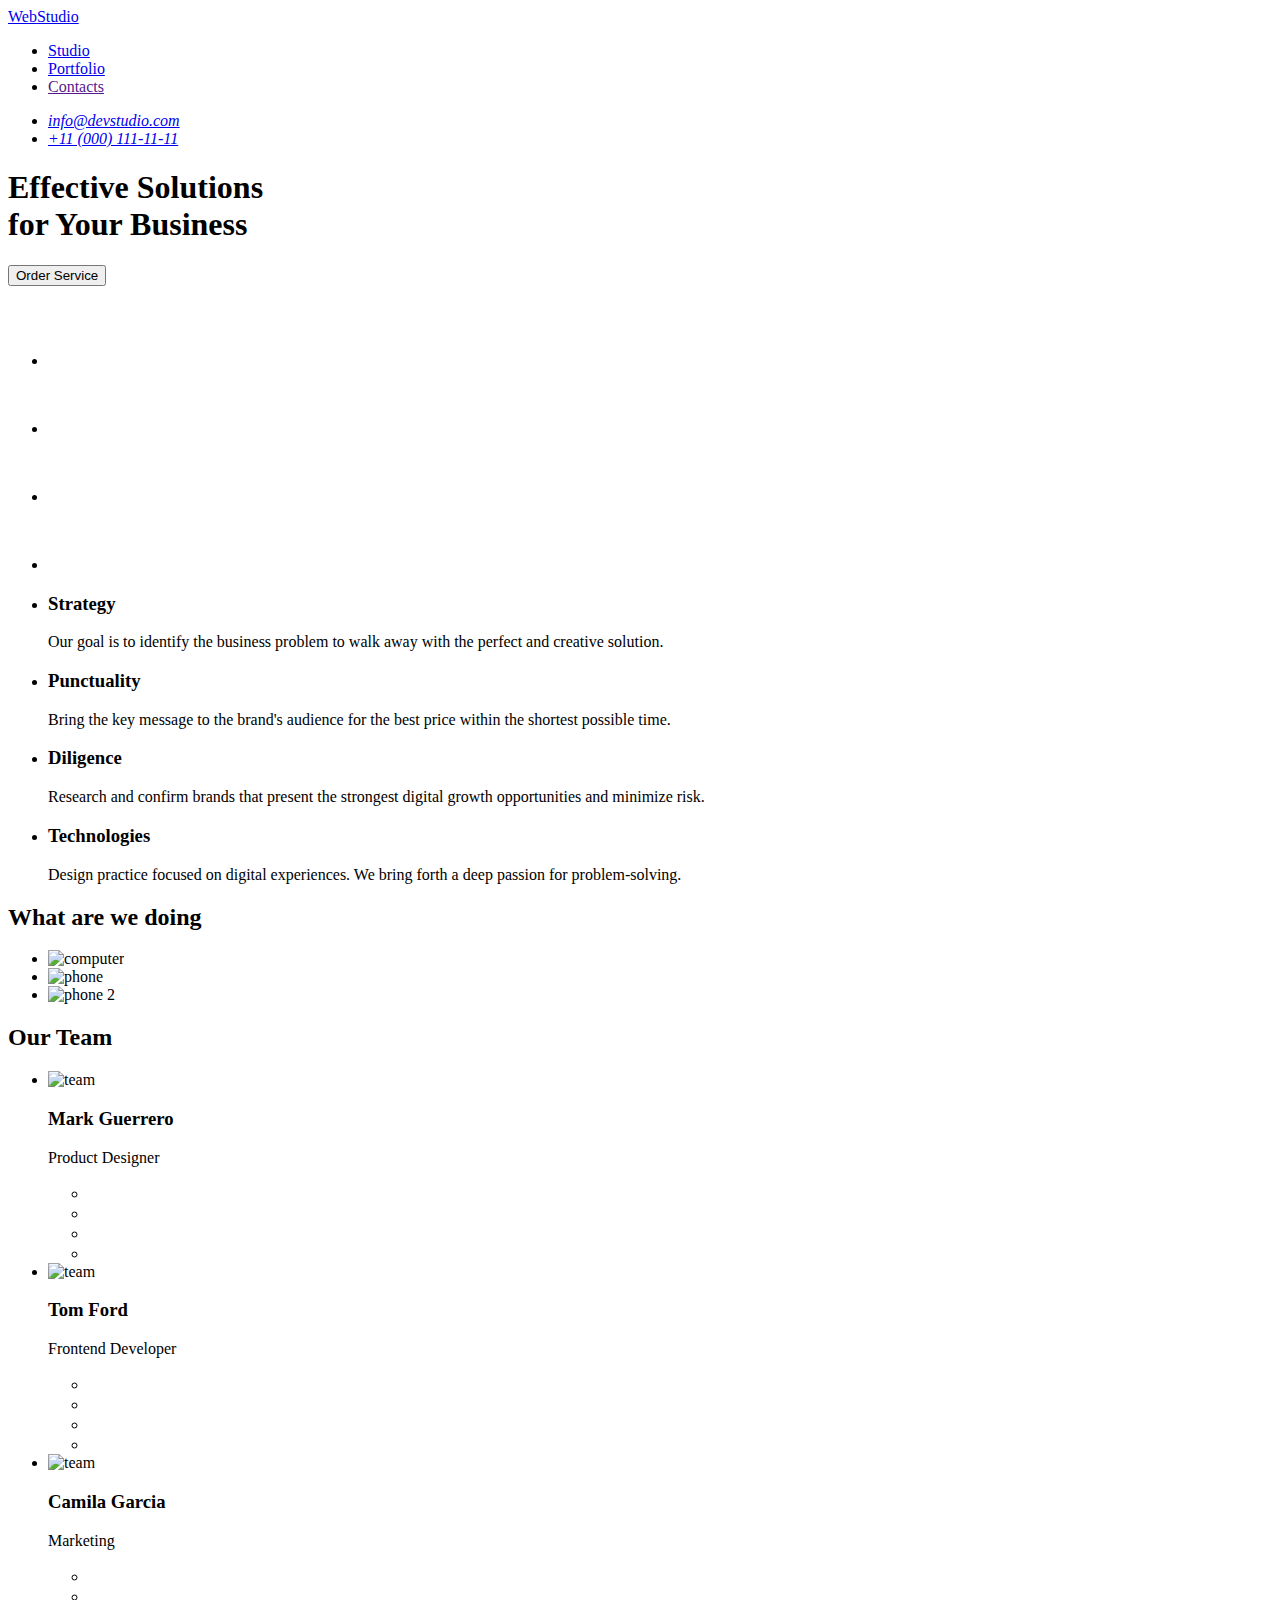
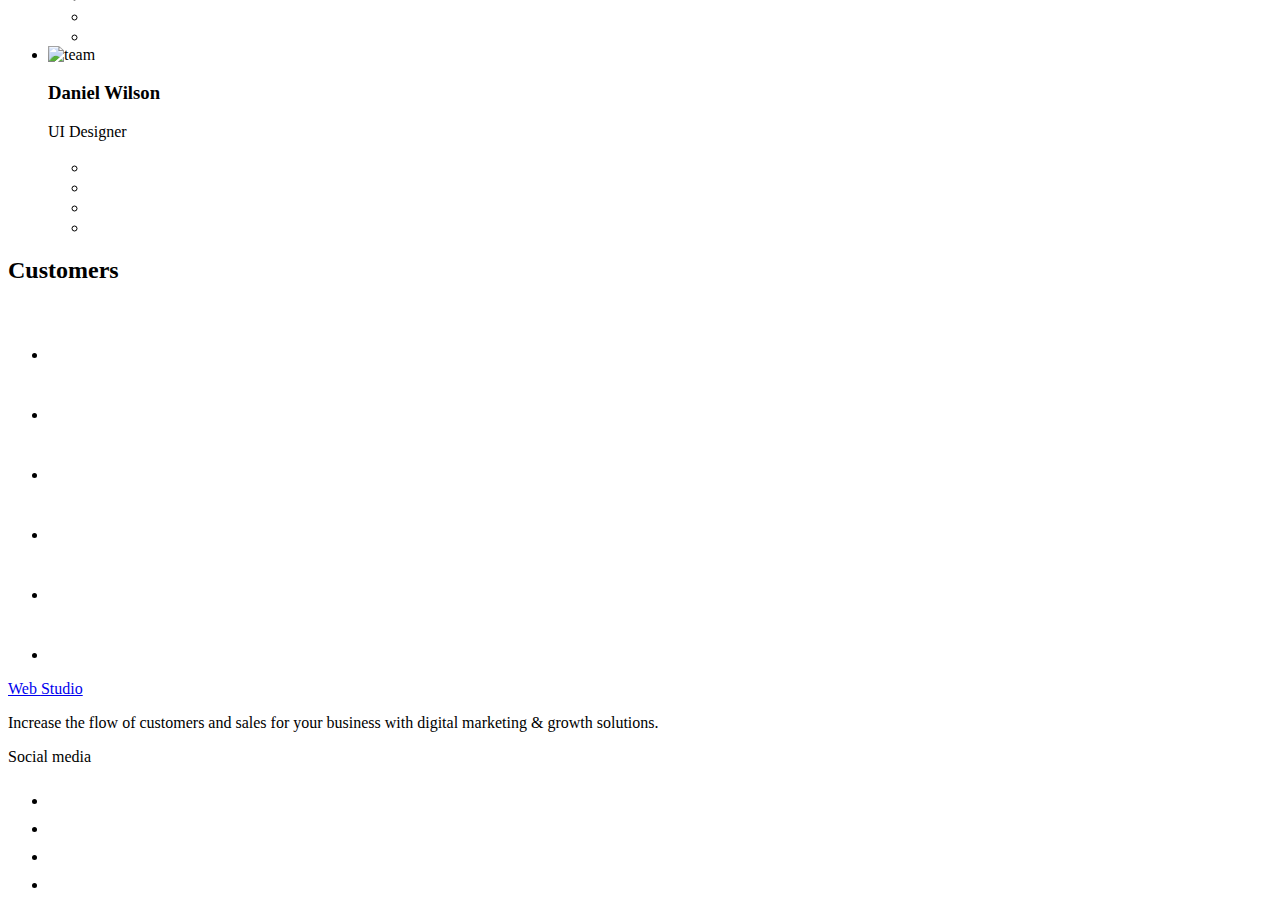
==== index.html @ 9abfb178 "z" ====
<!DOCTYPE html>
<html lang="en">
  <head>
    <meta charset="UTF-8" />
    <meta http-equiv="X-UA-Compatible" content="IE=edge" />
    <meta name="viewport" content="width=device-width, initial-scale=1.0" />
    <title>WebStudio</title>

   
    <link rel="preconnect" href="https://fonts.googleapis.com" />
    <link rel="preconnect" href="https://fonts.gstatic.com" crossorigin />
        <link rel="stylesheet" href="node_modules/modern-normalize/modern-normalize.css">
    <link
      href="https://fonts.googleapis.com/css2?family=Raleway:wght@800&family=Roboto:wght@400;500;700&display=swap"
      rel="stylesheet"
    />
    <link rel="stylesheet" href="https://cdnjs.cloudflare.com/ajax/libs/modern-normalize/1.1.0/modern-normalize.min.css" integrity="sha512-wpPYUAdjBVSE4KJnH1VR1HeZfpl1ub8YT/NKx4PuQ5NmX2tKuGu6U/JRp5y+Y8XG2tV+wKQpNHVUX03MfMFn9Q==" crossorigin="anonymous" referrerpolicy="no-referrer" />
     <link rel="stylesheet" href="./css/styles.css" />
     
  </head>

  <body>
    <header class="header-web">
      <div class="headerw-container">
        <nav class="headerw-nav">
          <a class="header-logo-webw link" href="portfolio.html"
            >Web<span class="headerw-logo">Studio</span></a
          >
          <ul class="headerw-list list">
            <li class="headerw-link link">
              <a href="./index.html" class="headerw-text link">Studio</a>
            </li>
            <li class="headerw-link link">
              <a href="./portfolio.html" class="headerw-text link">Portfolio</a>
            </li>
            <li class="headerw-link link">
              <a href="" class="headerw-text link">Contacts</a>
            </li>
          </ul>
        </nav>

        <address class="headerw-address-list list">
          <div class=" container contact-web">
            <ul class="visitw-list list">
              <li class="contactw-link link">
                <a href="mailto:info@devstudio.com" class="header-adress link"
                  >info@devstudio.com</a
                >
              </li>
              <li class="contactw-link link">
                <a href="tel:+110001111111" class="header-adress link">
                  +11 (000) 111-11-11</a
                >
              </li>
            </ul>
          </div>
        </address>
      </div>
    </header>

    <!-- info hero section  -->
    <main class="backcolor-index">
      <section class="hero-section-web">
        <div class="info-container-web">
          <h1 class="text-hero-web">
            Effective Solutions<br />for Your Business
          </h1>
          <button type="button" class="btn-hero-web">Order Service</button>
        </div>
      </section>

      <!-- section information -->
      <section class="features-web-section">

          <div class="text-web-container">

        <ul class="text-soc-list list">
          <li class="text-soc-item"><a href="" class="text-soc-link link">
            <svg height="64" width="60">
              <use href="./images/header.svg#icon-antenna-1">
                 </use>
            </svg>
          </a></li>
          <li class="text-soc-item"><a href="" class="text-soc-link link">
              <svg  height="64" width="60">
              <use href="./images/header.svg#icon-clock-1">
                 </use>
            </svg>
          </a></li>
          <li class="text-soc-item"><a href="" class="text-soc-link link">
              <svg  height="64" width="60">
              <use href="./images/header.svg#icon-diagram-1">
                 </use>
            </svg>
          </a></li>
          <li class="text-soc-item"><a href="" class="text-soc-link link">
              <svg  height="64" width="60">
              <use href="./images/header.svg#icon-astronaut-1">
                 </use>
            </svg>
          </a></li>
        </ul>
        </div>


        <div class="container">
          <h2 hidden class="text-web-features list">features</h2>
          
          <ul class="features-list-web list">
            <!-- 1 element-->
            <li class="link-info-web link">
              <h3 class="text-web-info">Strategy</h3>
              <p class="title-web-parag">
                Our goal is to identify the business problem to walk away with
                the perfect and creative solution.
              </p>
            </li>

            <!-- 2 element-->
            <li class="link-info-web link">
              <h3 class="text-web-info">Punctuality</h3>
              <p class="title-web-parag">
                Bring the key message to the brand's audience for the best price
                within the shortest possible time.
              </p>
            </li>

            <!-- 3 element-->
            <li class="link-info-web link">
              <h3 class="text-web-info">Diligence</h3>
              <p class="title-web-parag">
                Research and confirm brands that present the strongest digital
                growth opportunities and minimize risk.
              </p>
            </li>

            <!-- 4 element-->
            <li class="link-info-web link">
              <h3 class="text-web-info">Technologies</h3>
              <p class="title-web-parag">
                Design practice focused on digital experiences. We bring forth a
                deep passion for problem-solving.
              </p>
            </li>
          </ul>
         
        </div>
      </section>

      <!-- section  what are we doing-->
      <section class="web-what-doing ">
        <div class="container what-index">
          <h2 class="photo-doing-web">What are we doing</h2>
          <ul class="webs-photo-list list">
            <li class="webs-photo-link link">
              <img
                class="img-what-do"
                src="./images/pict0.jpg"
                alt="computer"
                width="360"
              />
            </li>

            <li class="webs-photo-link link">
              <img
                class="img-what-do"
                src="./images/pict1.jpg"
                alt="phone"
                width="360"
              />
            </li>

            <li class="webs-photo-link link">
              <img
                class="img-what-do"
                src="./images/pict2.jpg"
                alt="phone 2"
                width="360"
              />
            </li>
          </ul>
        </div>

      <!-- section our team -->
      <section class="about-webs-section ">
        <div class="container photo-team">
          <h2 class="webs-text-team">Our Team</h2>

          <ul class="webst-team-list list">
            <!--period 1-->
            <li class="webst-link-team link">
              <img
                class="img-web"
                src="./images/teampict1.jpg"
                alt="team"
                width="264"
              />
              <div class="container-people">
                <h3 class="people-web-team">Mark Guerrero</h3>
              <p class="title-webs-team">Product Designer</p>
              </div>

              <div class="soc-people-container">
                <ul class="our-list list">
                  <li class="our-soc-item " ><a class="our-soc-link link"  href="">
                    <svg width="16" height="16">
              <use href="./images/symbol-defs.svg#icon-instagram-2" ></use>
            </svg>
                  </a ></li>
                  <li class="our-soc-item" ><a class="our-soc-link link"  href="">
                     <svg width="16" height="16">
              <use href="./images/symbol-defs.svg#icon-twitter-1" ></use>
            </svg>
                  </a ></li>
                  <li class="our-soc-item" ><a class="our-soc-link link"  href="">
                      <svg width="16" height="16">
              <use href="./images/symbol-defs.svg#icon-facebook-1">

              </use>
          </svg>
                  </a ></li>
                  <li class="our-soc-item" ><a class="our-soc-link link"  href="">
                    <svg width="16" height="16">
              <use href="./images/symbol-defs.svg#icon-linkedin-1">

              </use>
          </svg>
                  </a ></li>
                </ul>
              </div>
            </li>

            <!--period 2-->
            <li class="webst-link-team link">
              <img
                class="img-web"
                src="./images/teampict2.jpg"
                alt="team"
                width="264"
              /> 
              <div class="container-people" >
                 <h3 class="people-web-team">Tom Ford</h3>
              <p class="title-webs-team">Frontend Developer</p>
              </div>
               <div class="soc-people-container">
                <ul class="our-list list">
                  <li class="our-soc-item " ><a class="our-soc-link link"  href="">
                    <svg width="16" height="16">
              <use href="./images/symbol-defs.svg#icon-instagram-2" ></use>
            </svg>
                  </a ></li>
                  <li class="our-soc-item" ><a class="our-soc-link link"  href="">
                     <svg width="16" height="16">
              <use href="./images/symbol-defs.svg#icon-twitter-1" ></use>
            </svg>
                  </a ></li>
                  <li class="our-soc-item" ><a class="our-soc-link link"  href="">
                      <svg width="16" height="16">
              <use href="./images/symbol-defs.svg#icon-facebook-1">

              </use>
          </svg>
                  </a ></li>
                  <li class="our-soc-item" ><a class="our-soc-link link"  href="">
                    <svg width="16" height="16">
              <use href="./images/symbol-defs.svg#icon-linkedin-1">

              </use>
          </svg>
                  </a ></li>
                </ul>
              </div>
             
            </li>

            <!--period 3-->
            <li class="webst-link-team link">
              <img
                class="img-web"
                src="./images/teampict3.jpg"
                alt="team"
                width="264"
              />
              <div  class="container-people" >
                <h3 class="people-web-team">Camila Garcia</h3>
              <p class="title-webs-team">Marketing</p>
              </div>
                <div class="soc-people-container">
                <ul class="our-list list">
                  <li class="our-soc-item " ><a class="our-soc-link link"  href="">
                    <svg width="16" height="16">
              <use href="./images/symbol-defs.svg#icon-instagram-2" ></use>
            </svg>
                  </a ></li>
                  <li class="our-soc-item" ><a class="our-soc-link link"  href="">
                     <svg width="16" height="16">
              <use href="./images/symbol-defs.svg#icon-twitter-1" ></use>
            </svg>
                  </a ></li>
                  <li class="our-soc-item" ><a class="our-soc-link link"  href="">
                      <svg width="16" height="16">
              <use href="./images/symbol-defs.svg#icon-facebook-1">

              </use>
          </svg>
                  </a ></li>
                  <li class="our-soc-item" ><a class="our-soc-link link"  href="">
                    <svg width="16" height="16">
              <use href="./images/symbol-defs.svg#icon-linkedin-1">

              </use>
          </svg>
                  </a ></li>
                </ul>
              </div>
            </li>

            <!--period 4-->
            <li class="webst-link-team link">
              <img
                class="img-web"
                src="./images/teampict4.jpg"
                alt="team"
                width="264"
              />
              <div class='container-people' >
                <h3 class="people-web-team">Daniel Wilson</h3>
              <p class="title-webs-team">UI Designer</p>
              </div>
                <div class="soc-people-container">
                <ul class="our-list list">
                  <li class="our-soc-item " ><a class="our-soc-link link"  href="">
                    <svg width="16" height="16">
              <use href="./images/symbol-defs.svg#icon-instagram-2" ></use>
            </svg>
                  </a ></li>
                  <li class="our-soc-item" ><a class="our-soc-link link"  href="">
                     <svg width="16" height="16">
              <use href="./images/symbol-defs.svg#icon-twitter-1" ></use>
            </svg>
                  </a ></li>
                  <li class="our-soc-item" ><a class="our-soc-link link"  href="">
                      <svg width="16" height="16">
              <use href="./images/symbol-defs.svg#icon-facebook-1">

              </use>
          </svg>
                  </a ></li>
                  <li class="our-soc-item" ><a class="our-soc-link link"  href="">
                    <svg width="16" height="16">
              <use href="./images/symbol-defs.svg#icon-linkedin-1">

              </use>
          </svg>
                  </a ></li>
                </ul>
              </div>
              
            </li>
          </ul>
        </div>
      </section>

      <section class="customer-section ">
        <h2 class="custor">Customers</h2>
        <div class="custo-container" >
          <ul class="custo-list list">
           <li class="cust-soc-item"><a href="" class="cust-soc-link link">
             <svg width="104" height="56" class="custo-icon">
              <use href="./images/customer.svg#icon-Logo-6" ></use>
            </svg>
           </a></li>
          <li class="cust-soc-item"><a href="" class="cust-soc-link link">
           <svg width="104" height="56" class="custo-icon">
              <use href="./images/customer.svg#icon-Logo-1" ></use>
            </svg></a></li>
          <li class="cust-soc-item"><a href="" class="cust-soc-link link">
           <svg width="104" height="56" class="custo-icon">
              <use href="./images/customer.svg#icon-Logo-2" ></use>
            </svg></a></li>
         <li class="cust-soc-item"><a href="" class="cust-soc-link link">
         <svg width="104" height="56" class="custo-icon">
              <use href="./images/customer.svg#icon-Logo-3" ></use>
            </svg></a></li>
          <li class="cust-soc-item"><a href="" class="cust-soc-link link">
           <svg width="104" height="56" class="custo-icon">
              <use href="./images/customer.svg#icon-Logo-4" ></use>
            </svg></a></li>
          <li class="cust-soc-item"><a href="" class="cust-soc-link link">
           <svg width="104" height="56" class="custo-icon">
              <use href="./images/customer.svg#icon-Logo-5" ></use>
            </svg></a></li>
          </ul>
        </div>
      </section>

    </main>
    <footer class="footer list">
      <div class="  container-fotter">
        <div class="logo-parag">
           <a class="footer-logo-web link" href="portfolio.html"
          >Web <span class="footer-logo link">Studio</span></a
        >
        <p class="footer-title link">
          Increase the flow of customers and sales for your business with
          digital marketing & growth solutions.
        </p>
        </div>
          <div class="cosial-container">
          <p class="soc-med-parag">Social media</p>
        <ul class="web-soc-list list">
          <li class="web-soc-item"><a href="" class="web-soc-link link">
            <svg width="24" height="24">
              <use href="./images/symbol-defs.svg#icon-instagram-2" class="wed-sosial-icon"></use>
            </svg>
          </a></li>
          <li class="web-soc-item"><a href="" class="web-soc-link link">
            <svg width="24" height="24">
              <use href="./images/symbol-defs.svg#icon-twitter-1">

              </use>
          </svg>
          </a></li>
          <li class="web-soc-item"><a href="" class="web-soc-link link">
             <svg width="24" height="24">
              <use href="./images/symbol-defs.svg#icon-facebook-1">

              </use>
          </svg>
          </a></li>
          <li class="web-soc-item"><a href="" class="web-soc-link link">
             <svg width="24" height="24">
              <use href="./images/symbol-defs.svg#icon-linkedin-1">

              </use>
          </svg>
          </a></li>
        </ul>
        </div>
      </div>
 
    </footer>
  </body>
</html>
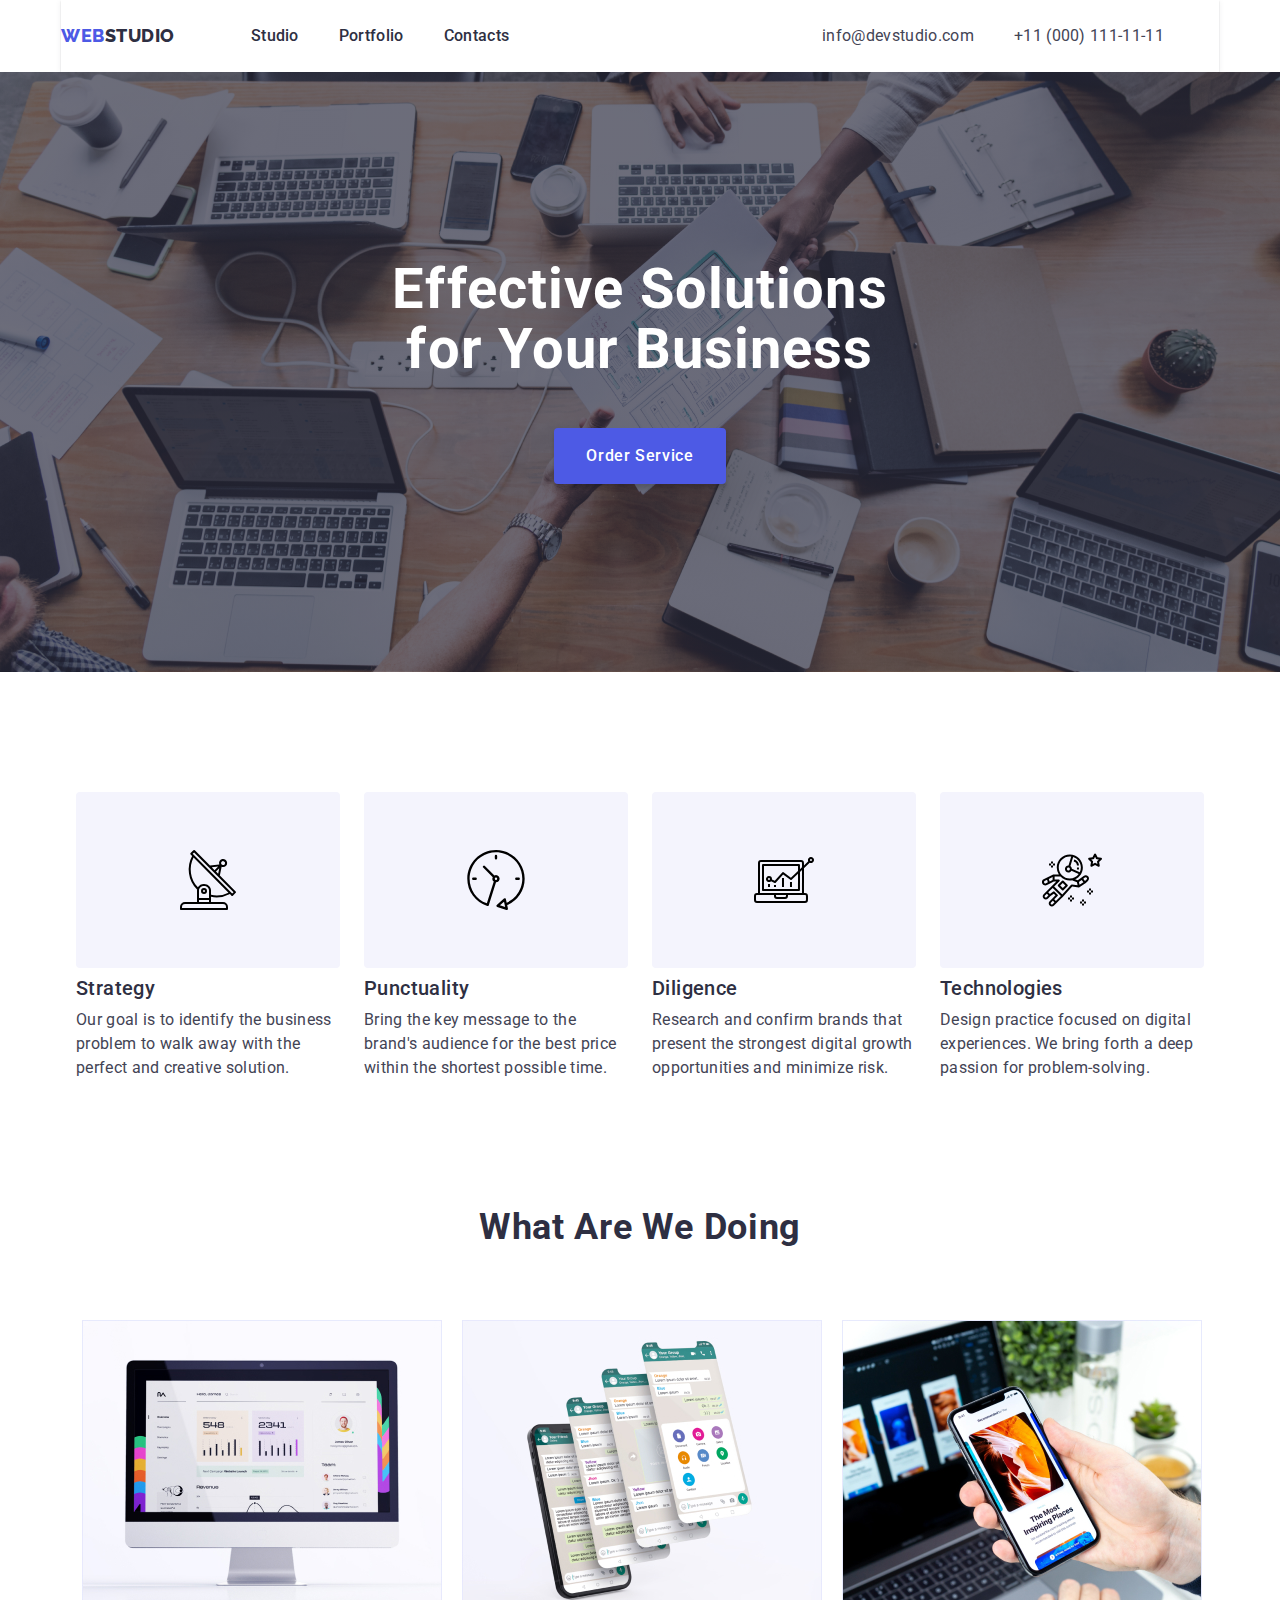
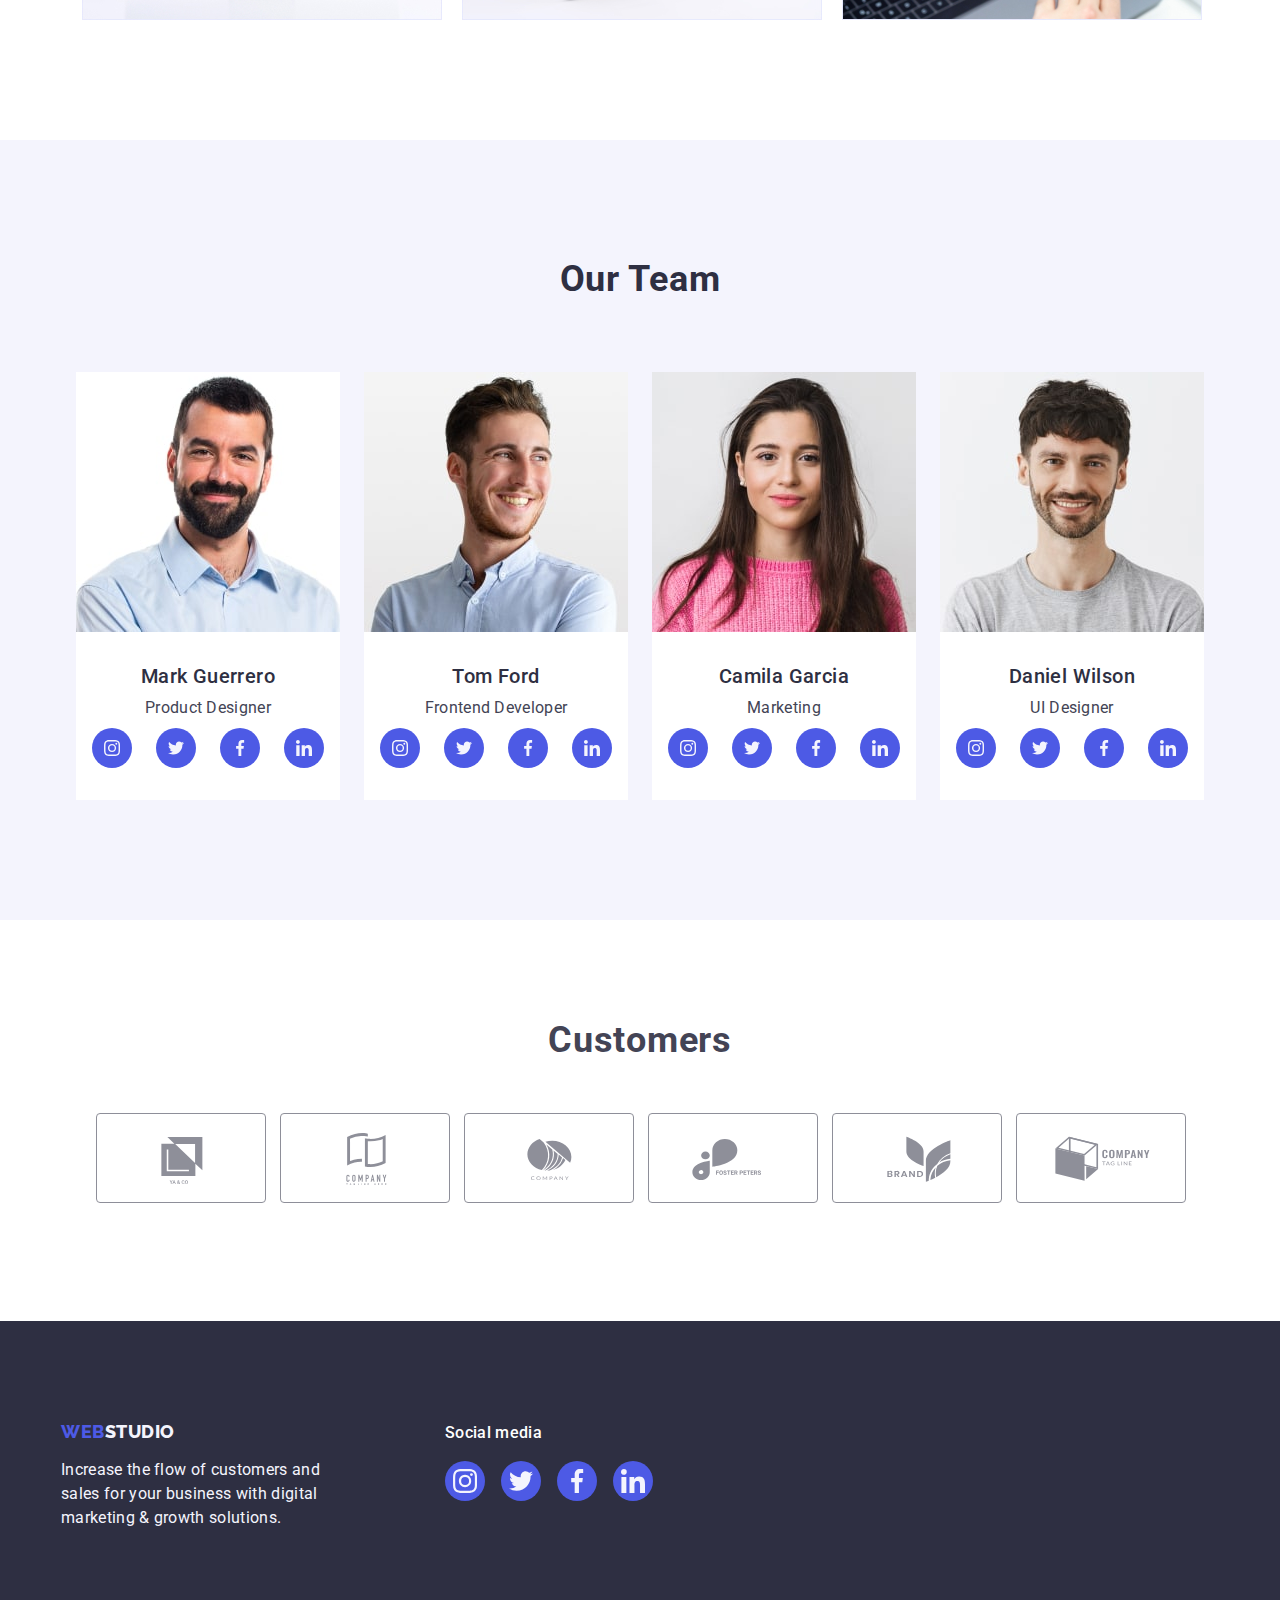
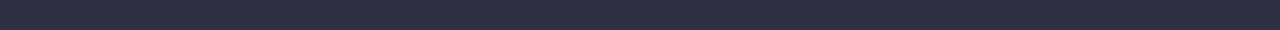
==== commit dae1b63c: "changrs" ====
--- a/index.html
+++ b/index.html
@@ -71,44 +71,18 @@
 
       <!-- section information -->
       <section class="features-web-section">
-
-          <div class="text-web-container">
-
-        <ul class="text-soc-list list">
-          <li class="text-soc-item"><a href="" class="text-soc-link link">
-            <svg height="64" width="60">
-              <use href="./images/header.svg#icon-antenna-1">
-                 </use>
-            </svg>
-          </a></li>
-          <li class="text-soc-item"><a href="" class="text-soc-link link">
-              <svg  height="64" width="60">
-              <use href="./images/header.svg#icon-clock-1">
-                 </use>
-            </svg>
-          </a></li>
-          <li class="text-soc-item"><a href="" class="text-soc-link link">
-              <svg  height="64" width="60">
-              <use href="./images/header.svg#icon-diagram-1">
-                 </use>
-            </svg>
-          </a></li>
-          <li class="text-soc-item"><a href="" class="text-soc-link link">
-              <svg  height="64" width="60">
-              <use href="./images/header.svg#icon-astronaut-1">
-                 </use>
-            </svg>
-          </a></li>
-        </ul>
-        </div>
-
-
-        <div class="container">
+        <div class="container features">
           <h2 hidden class="text-web-features list">features</h2>
           
           <ul class="features-list-web list">
             <!-- 1 element-->
             <li class="link-info-web link">
+              <a href="" class="text-soc-link link">
+            <svg height="64" width="60">
+              <use href="./images/header.svg#icon-antenna-1">
+                 </use>
+            </svg>
+          </a>
               <h3 class="text-web-info">Strategy</h3>
               <p class="title-web-parag">
                 Our goal is to identify the business problem to walk away with
@@ -118,6 +92,12 @@
 
             <!-- 2 element-->
             <li class="link-info-web link">
+              <a href="" class="text-soc-link link">
+              <svg  height="64" width="60">
+              <use href="./images/header.svg#icon-clock-1">
+                 </use>
+            </svg>
+          </a>
               <h3 class="text-web-info">Punctuality</h3>
               <p class="title-web-parag">
                 Bring the key message to the brand's audience for the best price
@@ -127,6 +107,12 @@
 
             <!-- 3 element-->
             <li class="link-info-web link">
+              <a href="" class="text-soc-link link">
+              <svg  height="64" width="60">
+              <use href="./images/header.svg#icon-diagram-1">
+                 </use>
+            </svg>
+          </a>
               <h3 class="text-web-info">Diligence</h3>
               <p class="title-web-parag">
                 Research and confirm brands that present the strongest digital
@@ -136,6 +122,12 @@
 
             <!-- 4 element-->
             <li class="link-info-web link">
+              <a href="" class="text-soc-link link">
+              <svg  height="64" width="60">
+              <use href="./images/header.svg#icon-astronaut-1">
+                 </use>
+            </svg>
+          </a>
               <h3 class="text-web-info">Technologies</h3>
               <p class="title-web-parag">
                 Design practice focused on digital experiences. We bring forth a
@@ -143,7 +135,6 @@
               </p>
             </li>
           </ul>
-         
         </div>
       </section>
 
--- a/css/styles.css
+++ b/css/styles.css
@@ -0,0 +1,819 @@
+:root {
+  --title-main-color: #2e2f42;
+  --title-btn-color: #4d5ae5;
+  --second-btn-color: #404bbf;
+  --gap: 24px;
+  --transition-duration: 250ms linear;
+  --tra: 250ms cubic-bezier(0.4, 0, 0.2, 1);
+}
+
+p,
+h1,
+h2,
+h3 {
+  margin: 0;
+}
+ul {
+  padding-left: 0%;
+  margin: 0;
+}
+
+button {
+  cursor: pointer;
+}
+
+address {
+  font-style: normal;
+}
+
+body {
+  font-family: "Roboto", sans-serif;
+  color: #434455;
+  background-color: #ffffff;
+}
+
+img {
+  display: block;
+}
+
+.link {
+  text-decoration: none;
+}
+.list {
+  list-style: none;
+}
+
+.container {
+  max-width: 1158px;
+  padding-left: 15px;
+  padding-right: 15px;
+  margin: 0 auto;
+  /* outline: 4px solid red; */
+}
+.section {
+  padding-top: 120px;
+  padding-bottom: 120px;
+}
+
+/**-------------------------HEADER Potfolio --------------------------*/
+.header {
+}
+.header-logo {
+  font-family: "Raleway", sans-serif;
+  font-weight: 800;
+  font-size: 18px;
+  line-height: 1.17;
+  letter-spacing: 0.03em;
+  text-transform: uppercase;
+  color: var(--title-main-color);
+}
+.header-logo-web {
+  font-family: "Raleway", sans-serif;
+  font-weight: 800;
+  font-size: 18px;
+  line-height: 1.17;
+  letter-spacing: 0.03em;
+  text-transform: uppercase;
+  color: #4d5ae5;
+
+  /* padding-left: 156px; */
+}
+.contact-web {
+  /* padding-right: 156px; */
+}
+.header-logo {
+  margin-right: 76px;
+  margin-top: 25.5px;
+  margin-bottom: 25.5px;
+}
+.header-list {
+  display: flex;
+  gap: 40px;
+}
+
+.header-adress-list {
+}
+
+address {
+  font-style: normal;
+}
+
+.header-nav {
+  display: flex;
+  align-items: center;
+  margin-right: auto;
+}
+
+.header-port {
+  display: flex;
+  align-items: center;
+  padding-top: var(--gap);
+  padding-bottom: var(--gap);
+  margin-left: auto;
+  margin-right: auto;
+  width: 1158px;
+  box-shadow: 0px 2px 1px rgba(46, 47, 66, 0.08),
+    0px 1px 1px rgba(46, 47, 66, 0.16), 0px 1px 6px rgba(46, 47, 66, 0.08);
+}
+.visit-list {
+  display: flex;
+}
+
+.header-text {
+  font-weight: 500;
+  font-size: 16px;
+  line-height: 1.5;
+  letter-spacing: 0.02em;
+  color: var(--title-main-color);
+  font-style: normal;
+  transition: transform var(--tra), border-radius var(--tra);
+}
+.header-text:is(:hover, :focus) {
+  color: #404bbf;
+}
+.header-link {
+  transition: transform var(--tra), border-radius var(--tra);
+}
+
+.header-link:is(:hover, :focus) {
+  color: #404bbf;
+}
+
+.address-header-port {
+  margin-right: 40px;
+}
+
+.contactw-link {
+}
+.address-list {
+  font-style: normal;
+}
+.visit-list {
+  display: flex;
+}
+.contact-link {
+}
+
+.header-adress {
+  font-size: 16px;
+  font-style: normal;
+  line-height: 1.5;
+  letter-spacing: 0.02em;
+  color: #434455;
+  transition: transform var(--tra), border-radius var(--tra);
+}
+.header-adress:is(:hover, :focus) {
+  color: #404bbf;
+}
+
+/**-------------------------BTN portfolio--------------------------*/
+
+.main-port {
+}
+.btn-info-portfolio {
+  padding-top: 96px;
+  padding-bottom: 120px;
+}
+.buton-portfolio {
+  align-items: center;
+}
+
+.btn-info-portfolio {
+}
+
+.photos-text-portfolio {
+}
+.text-btn-info {
+}
+.btn-list {
+}
+
+.portfolio-btn-list {
+  display: flex;
+  justify-content: center;
+  gap: var(--gap);
+}
+
+.btn-portfol-link {
+  font-family: "Roboto", sans-serif;
+  font-style: normal;
+  font-weight: 500;
+  font-size: 16px;
+  line-height: 1.5;
+  align-items: center;
+  text-align: center;
+  letter-spacing: 0.04em;
+  color: #4d5ae5;
+  cursor: pointer;
+  background: #f4f4fd;
+  display: flex;
+  flex-direction: row;
+  align-items: flex-start;
+  padding: 12px 24px;
+  flex: none;
+  order: 0;
+  flex-grow: 0;
+  border: 1px solid #e7e9fc;
+  border-radius: 4px;
+  transition: transform var(--tra), border-radius var(--tra);
+}
+.button {
+}
+.btn-portfol-link:is(:hover, :focus) {
+  color: #ffffff;
+  background: #404bbf;
+}
+/**-----------------------PHOTO WITH TEXT Portfolio--------------------------*/
+
+.card-content {
+  border-left: 1px solid #e7e9fc;
+  border-right: 1px solid #e7e9fc;
+  border-bottom: 1px solid #e7e9fc;
+  padding-bottom: 32px;
+  padding-top: 32px;
+  padding-left: 16px;
+}
+.photo-port {
+  display: flex;
+  width: 1128px;
+}
+.text-photo-list {
+  display: flex;
+  flex-wrap: wrap;
+  column-gap: var(--gap);
+  row-gap: calc(var(--gap) * 2);
+  margin-top: 72px;
+  justify-content: center;
+}
+
+.img-portfol-link {
+  background: #ffffff;
+}
+
+.img-portfol-link:is(:hover, :focus) {
+  box-shadow: 0px 1px 6px rgba(46, 47, 66, 0.08),
+    0px 1px 1px rgba(46, 47, 66, 0.16), 0px 2px 1px rgba(46, 47, 66, 0.08);
+  width: 360;
+}
+.img-portfol-link:hover .card-text {
+  transform: translateY(0);
+}
+.card-content-soc {
+  position: relative;
+  overflow: hidden;
+}
+.card-text {
+  position: absolute;
+  top: 0;
+  font-size: 16px;
+  padding: 40px;
+  line-height: 24px;
+  letter-spacing: 0.02em;
+  font-weight: 400;
+  color: #f4f4fd;
+  background: #4d5ae5;
+  height: 100%;
+  transform: translateY(100%);
+  transition: transform 300ms linear;
+}
+
+.portfolio-card {
+  color: #4d5ae5;
+  background-color: #f4f4fd;
+}
+
+.img-portfol {
+  background: url(6418424.jpg);
+}
+
+.portfol-text-item {
+  font-family: "Roboto";
+  font-style: normal;
+  font-weight: 500;
+  font-size: 20px;
+  line-height: 1.2;
+  letter-spacing: 0.02em;
+  color: var(--title-main-color);
+  margin-bottom: 8px;
+}
+.title-portfol-parag {
+  font-size: 16px;
+  line-height: 1.5;
+  letter-spacing: 0.02em;
+  color: #434455;
+}
+
+/**------------Header Web-site--------------------*/
+.header-web {
+}
+body {
+  margin: 0%;
+}
+
+.headerw-logo {
+  font-family: "Raleway", sans-serif;
+  font-weight: 800;
+  font-size: 18px;
+  line-height: 1.17;
+  letter-spacing: 0.03em;
+  text-transform: uppercase;
+  color: var(--title-main-color);
+}
+.header-logo-webw {
+  font-family: "Raleway", sans-serif;
+  font-weight: 800;
+  font-size: 18px;
+  line-height: 1.17;
+  letter-spacing: 0.03em;
+  text-transform: uppercase;
+  color: #4d5ae5;
+  /* padding-left: 156px; */
+}
+.headerw-logo {
+  margin-right: 76px;
+  margin-top: 25.5px;
+  margin-bottom: 25.5px;
+}
+.header-logo-webw {
+}
+.headerw-list {
+  display: flex;
+  gap: 40px;
+}
+.headerw-adress-list {
+  font-style: normal;
+}
+.headerw-adress-list {
+}
+.headerw-nav {
+  display: flex;
+  align-items: center;
+  margin-right: auto;
+}
+.headerw-container {
+  display: flex;
+  align-items: center;
+  padding-top: 24px;
+  padding-bottom: 24px;
+  margin-left: auto;
+  margin-right: auto;
+  width: 1158px;
+  box-shadow: 0px 2px 1px rgba(46, 47, 66, 0.08),
+    0px 1px 1px rgba(46, 47, 66, 0.16), 0px 1px 6px rgba(46, 47, 66, 0.08);
+}
+.visitw-list {
+  display: flex;
+}
+.headerw-address-list {
+}
+
+.headerw-adress-list {
+  font-style: normal;
+}
+
+.headerw-text {
+  font-weight: 500;
+  font-size: 16px;
+  line-height: 1.5;
+  letter-spacing: 0.02em;
+  color: var(--title-main-color);
+  transition: transform var(--tra), border-radius var(--tra);
+}
+.headerw-text:is(:hover, :focus) {
+  color: #404bbf;
+}
+.headerw-link {
+}
+
+.headerw-link {
+}
+
+.headerw-address-list {
+}
+.visitw-list {
+}
+.contactw-link {
+}
+
+.contact-cont {
+}
+
+.headerw-adress {
+  font-size: 16px;
+  font-style: normal;
+  line-height: 1.5;
+  letter-spacing: 0.02em;
+  color: #434455;
+  transition: transform var(--tra), border-radius var(--tra);
+}
+
+.header-adress {
+  margin-right: 40px;
+}
+
+.headerw-adress:is(:hover, :focus) {
+  color: #404bbf;
+}
+/**------------------------Efective --------------------------*/
+
+.hero-section-web {
+  background: var(--title-main-color);
+  background-image: linear-gradient(
+      rgba(46, 47, 66, 0.7),
+      rgba(46, 47, 66, 0.7)
+    ),
+    url(../images/people-office\ 1.jpg);
+  background-repeat: no-repeat;
+  background-position: center;
+  background-size: cover;
+  max-width: 1440px;
+  margin: 0 auto;
+}
+
+.info-container-web {
+  flex-grow: 1;
+  padding-top: 188px;
+  padding-bottom: 188px;
+  margin: 0% auto;
+  /* outline: 4px solid red; */
+}
+
+.text-hero-web {
+  font-weight: 700;
+  font-size: 56px;
+  line-height: 1.07;
+  text-align: center;
+  letter-spacing: 0.02em;
+  color: #ffffff;
+
+  margin-bottom: 48px;
+}
+
+.btn-hero-web {
+  font-family: "Roboto", sans-serif;
+  font-weight: 500;
+  font-size: 16px;
+  line-height: 1.5;
+  letter-spacing: 0.04em;
+  color: #ffffff;
+  background: var(--title-btn-color);
+  cursor: pointer;
+  transition: transform var(--tra), border-radius var(--tra);
+  display: flex;
+  flex-direction: row;
+  align-items: flex-start;
+  padding: 16px 32px;
+  gap: 10px;
+  margin: 0% auto;
+  box-shadow: 0px 4px 4px rgba(0, 0, 0, 0.15);
+  border-radius: 4px;
+  border: none;
+}
+
+.btn-hero-web:is(:hover, :focus) {
+  background: var(--second-btn-color);
+}
+
+/**------------------------section information--------------------------*/
+.backcolor-index {
+}
+.features-web-section {
+  padding-top: 120px;
+}
+.text-web-features {
+}
+.features-list-web {
+  list-style: none;
+  display: flex;
+  gap: 24px;
+  justify-content: center;
+}
+.link-info-web {
+  /* border: 2px solid #4d5ae5; */
+}
+.link-info-web {
+}
+.text-web-info {
+  font-weight: 500;
+  font-size: 20px;
+  line-height: 1.2;
+  letter-spacing: 0.02em;
+  color: var(--title-main-color);
+  margin-bottom: 8px;
+}
+.title-web-parag {
+  font-size: 16px;
+  line-height: 1.5;
+  letter-spacing: 0.02em;
+  color: #434455;
+  order: 1;
+  flex-grow: 0;
+  width: 264px;
+  height: 72px;
+}
+.text-web-container {
+  margin-bottom: 8px;
+}
+.text-soc-list {
+  display: flex;
+  justify-content: center;
+  gap: 24px;
+}
+.features {
+  padding-bottom: 120px;
+}
+.text-soc-item {
+  width: 264px;
+  height: 112px;
+}
+
+.text-soc-link {
+  width: 100%;
+  height: 100%;
+  display: flex;
+  align-items: center;
+  justify-content: center;
+  background: #f4f4fd;
+  border-radius: 4px;
+  margin-bottom: 8px;
+}
+/**-------------------section  what are we doing-------------------------*/
+.about-webs-section {
+}
+.web-what-doing {
+  padding-top: 120px;
+}
+.what-index {
+  width: min-content;
+}
+.webs-photo-link {
+  width: calc((100% - 60px) / 3);
+}
+.webs-photo-list {
+  display: flex;
+  gap: 24px;
+  justify-content: center;
+  padding-bottom: 120px;
+}
+.photo-doing-web {
+  margin-bottom: 72px;
+}
+.img-what-do {
+}
+.photo-doing-web {
+  font-weight: 700;
+  font-size: 36px;
+  line-height: 1.11;
+  text-align: center;
+  letter-spacing: 0.02em;
+  text-transform: capitalize;
+  color: var(--title-main-color);
+  list-style: none;
+}
+/**----------------------section our team ----------------------*/
+
+.about-webs-section {
+  background: #f4f4fd;
+  padding-top: 120px;
+  padding-bottom: 120px;
+}
+
+.photo-team {
+  width: min-content;
+}
+
+.container-people {
+  padding-top: 32px;
+}
+
+.webs-text-team {
+  font-weight: 700;
+  font-size: 36px;
+  line-height: 1.11;
+  text-align: center;
+  letter-spacing: 0.02em;
+  text-transform: capitalize;
+  color: var(--title-main-color);
+  list-style: none;
+  margin-bottom: 72px;
+}
+
+.webst-team-list {
+  display: flex;
+  gap: 24px;
+  justify-content: center;
+}
+
+.webst-link-team {
+  background: #ffffff;
+  justify-content: center;
+}
+.img-web {
+}
+
+.webst-team-list {
+}
+.webst-link-team {
+  background: #ffffff;
+}
+.people-web-team {
+  font-weight: 500;
+  font-size: 20px;
+  line-height: 1.2;
+  letter-spacing: 0.02em;
+  color: var(--title-main-color);
+  margin-bottom: 8px;
+  text-align: center;
+}
+.title-webs-team {
+  font-size: 16px;
+  line-height: 1.5;
+  letter-spacing: 0.02em;
+  color: #434455;
+  text-align: center;
+}
+.customer-section {
+}
+.custor {
+  font-weight: 700;
+  font-size: 36px;
+  line-height: 1.11px;
+  text-align: center;
+  letter-spacing: 0.02em;
+  padding-top: 120px;
+  padding-bottom: 72px;
+}
+.custo-container {
+  padding-bottom: 120px;
+}
+
+.custo-list {
+  display: flex;
+  justify-content: center;
+  gap: 16px;
+}
+.cust-soc-item {
+  width: 168px;
+  height: 88px;
+}
+.cust-soc-link {
+  width: 100%;
+  height: 100%;
+  display: flex;
+  align-items: center;
+  justify-content: center;
+  border: 1px solid #8e8f99;
+  border-radius: 4px;
+  transition: transform var(--tra), border-radius var(--tra);
+}
+
+.custo-icon {
+  fill: #8e8f99;
+}
+.cust-soc-link:is(:hover, :focus) {
+  border-color: #404bbf;
+}
+.cust-soc-link:is(:hover, :focus) .custo-icon {
+  fill: #404bbf;
+}
+
+.soc-people-container {
+  margin-top: 8px;
+  margin-bottom: 32px;
+}
+.our-list {
+  display: flex;
+  justify-content: center;
+  gap: 24px;
+}
+
+.our-soc-item {
+  width: 40px;
+  height: 40px;
+}
+.our-soc-link {
+  width: 100%;
+  height: 100%;
+  display: flex;
+  align-items: center;
+  justify-content: center;
+  background: #4d5ae5;
+  border-radius: 50%;
+  transition: transform var(--tra), border-radius var(--tra);
+}
+.our-soc-link:is(:hover, :focus) {
+  background: #404bbf;
+}
+/**----------------FOOTER-----------------------*/
+.footer {
+  background: var(--title-main-color);
+  padding-top: 100px;
+  padding-bottom: 100px;
+}
+.container-fotter {
+  /* padding-left: 156px; */
+  max-width: 1158px;
+  padding-left: 15px;
+  padding-right: 15px;
+  margin: 0 auto;
+  display: flex;
+}
+.fotter-cont {
+}
+.footer-logo {
+  font-family: "Raleway", sans-serif;
+  font-weight: 800;
+  font-size: 18px;
+  line-height: 1.17;
+  letter-spacing: 0.03em;
+  text-transform: uppercase;
+  color: #f4f4fd;
+  order: 1;
+  flex: none;
+  flex-grow: 0;
+}
+.footer-logo-web {
+  display: flex;
+  flex-direction: row;
+  padding: 0;
+  align-items: flex-start;
+}
+.footer-logo-web {
+  font-family: "Raleway", sans-serif;
+  font-weight: 800;
+  font-size: 18px;
+  line-height: 1.17;
+  letter-spacing: 0.03em;
+  text-transform: uppercase;
+  color: #4d5ae5;
+  margin-bottom: 16px;
+}
+.logo-parag {
+  width: 264px;
+}
+.footer-title {
+  font-size: 16px;
+  line-height: 1.5;
+  letter-spacing: 0.02em;
+  color: #f4f4fd;
+  line-height: 1.5;
+}
+
+.web-soc-list {
+  gap: 16px;
+  display: flex;
+  justify-content: center;
+  margin-top: 16px;
+}
+.cosial-container {
+  margin-left: 120px;
+}
+
+.soc-med-parag {
+  font-size: 16px;
+  font-weight: 500;
+  line-height: 24px;
+  letter-spacing: 0.02em;
+  color: #ffffff;
+}
+
+.web-soc-item {
+  width: 40px;
+  height: 40px;
+}
+.web-soc-link {
+  width: 100%;
+  height: 100%;
+  background-color: #4d5ae5;
+  display: flex;
+  align-items: center;
+  justify-content: center;
+  border-radius: 50%;
+  transition: transform var(--tra), border-radius var(--tra);
+}
+
+.web-soc-link:is(:hover, :focus) {
+  background: #404bbf;
+}
+.backdrop {
+  position: fixed;
+  top: 0;
+  width: 100%;
+  height: 100%;
+  background: #2e2f4262;
+}
+.modal {
+  width: 408px;
+  min-height: 576px;
+  background: #fcfcfc;
+  border-radius: 4px;
+  position: absolute;
+  top: 50%;
+  left: 50%;
+  transform: translate(-50%, -50%);
+  padding: 24px;
+}
+.modal-close {
+  display: block;
+  margin-left: auto;
+}
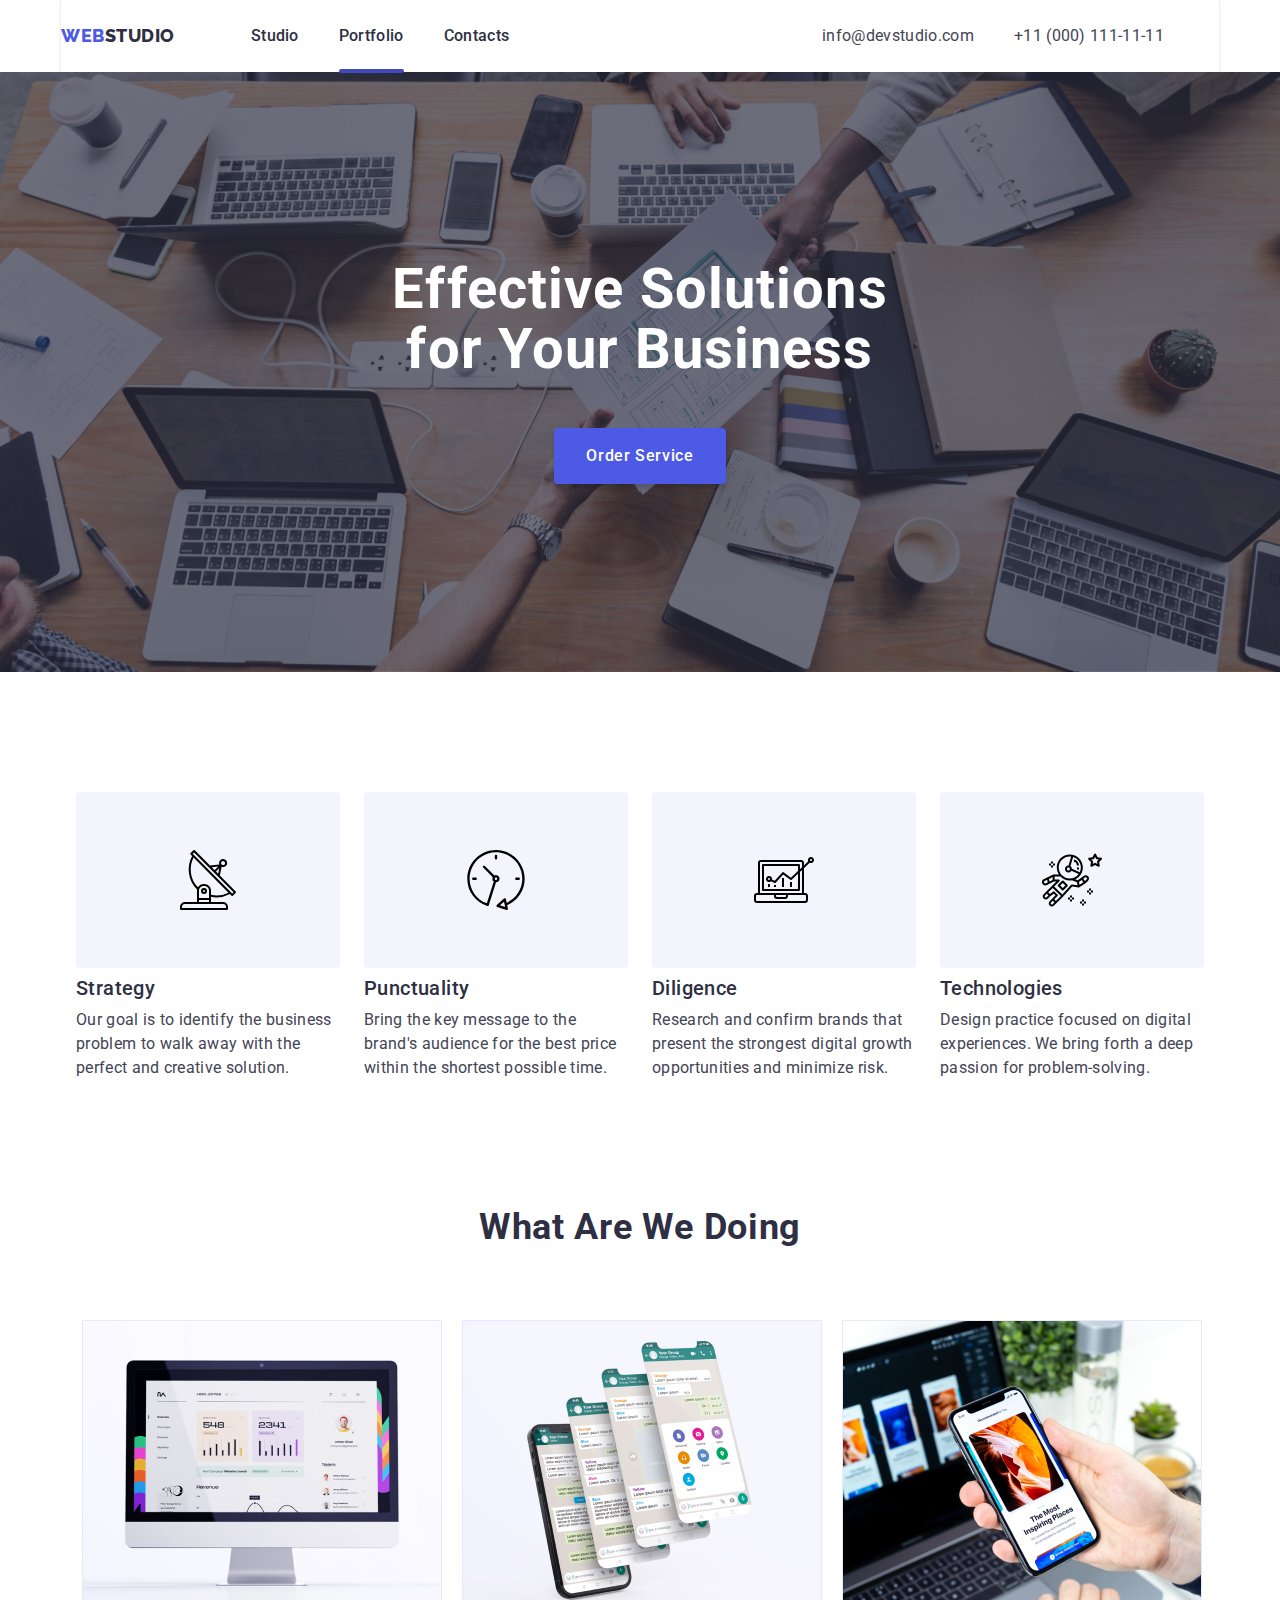
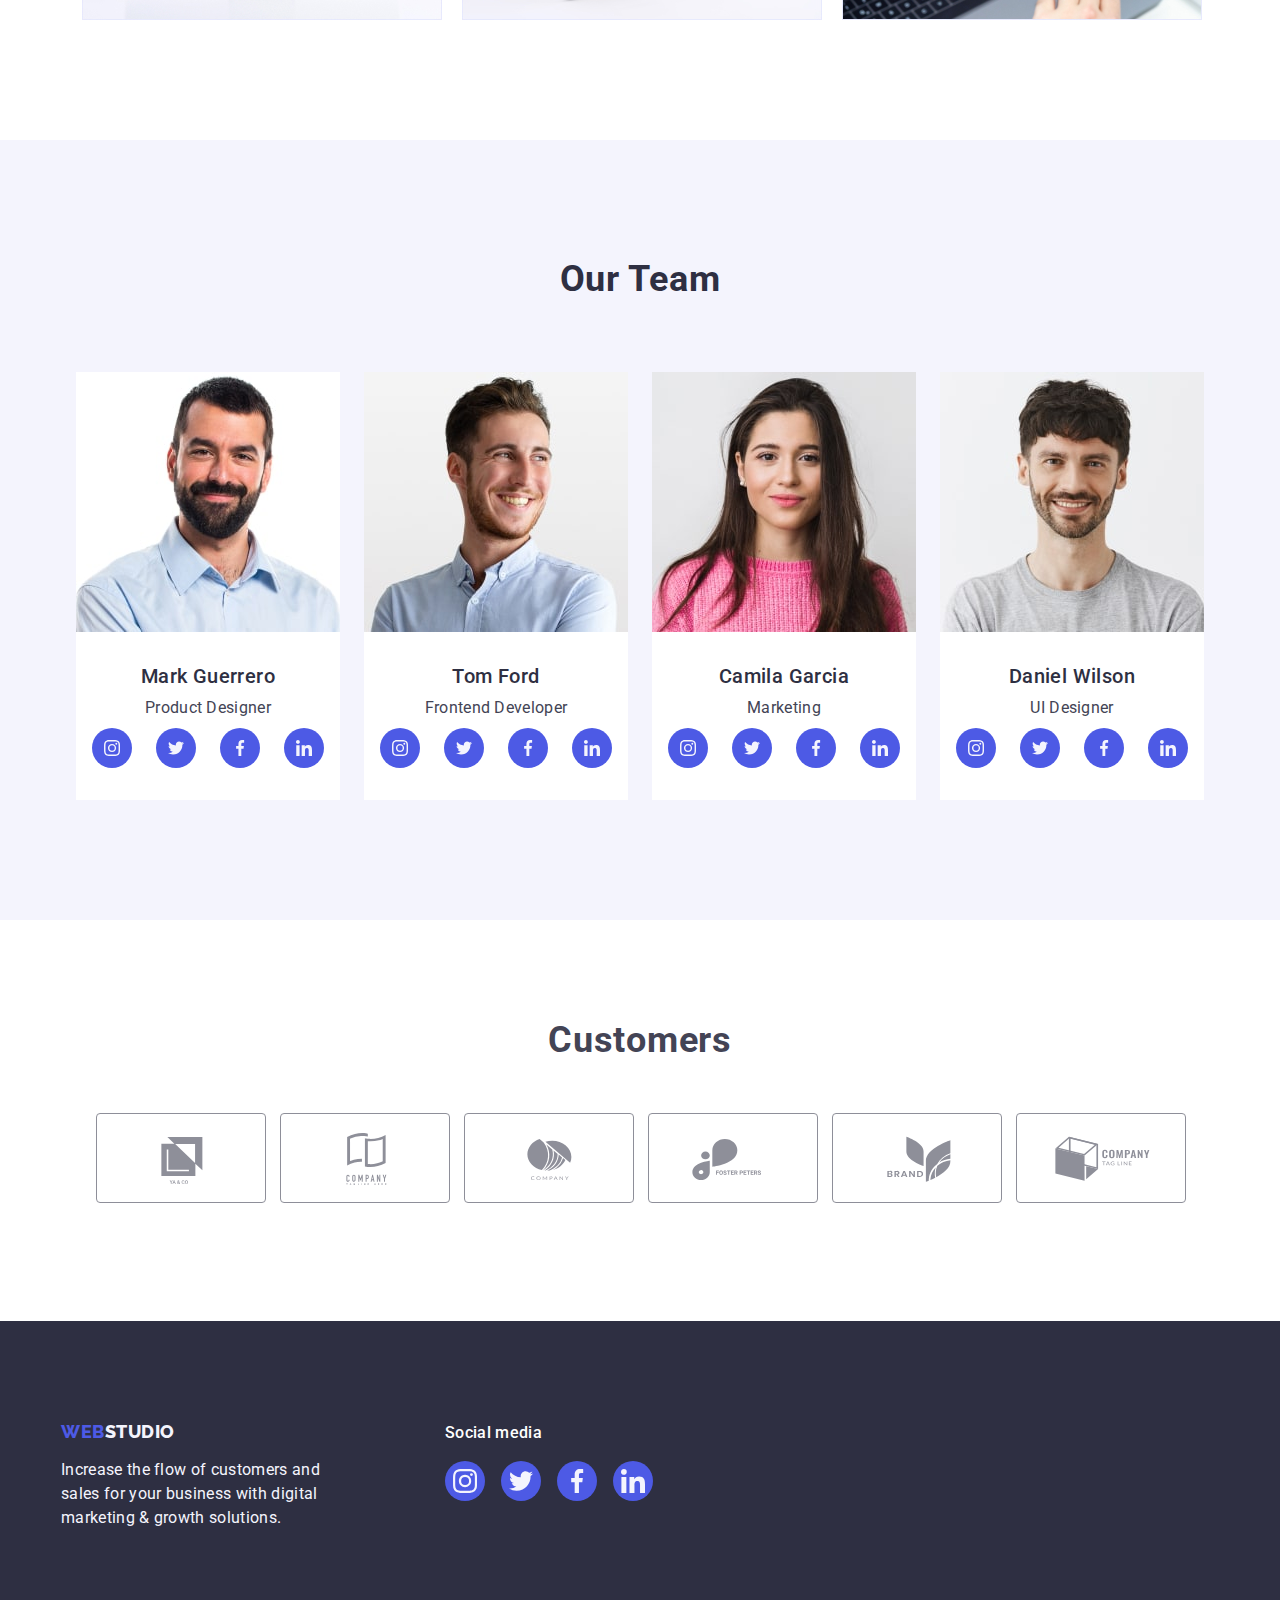
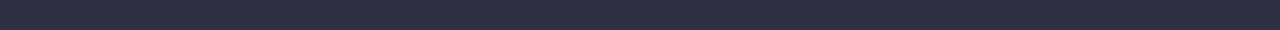
==== commit cbaaabd4: "changes" ====
--- a/index.html
+++ b/index.html
@@ -27,13 +27,13 @@
             >Web<span class="headerw-logo">Studio</span></a
           >
           <ul class="headerw-list list">
-            <li class="headerw-link link">
+            <li class="headerw-link link  ">
               <a href="./index.html" class="headerw-text link">Studio</a>
             </li>
-            <li class="headerw-link link">
-              <a href="./portfolio.html" class="headerw-text link">Portfolio</a>
-            </li>
-            <li class="headerw-link link">
+            <li class="headerw-link link ">
+              <a href="./portfolio.html" class="header-text link active">Portfolio</a>
+            </li>
+            <li class="headerw-link link ">
               <a href="" class="headerw-text link">Contacts</a>
             </li>
           </ul>
@@ -65,7 +65,7 @@
           <h1 class="text-hero-web">
             Effective Solutions<br />for Your Business
           </h1>
-          <button type="button" class="btn-hero-web">Order Service</button>
+          <button type="button" class="btn-hero-web" data-modal-open>Order Service</button>
         </div>
       </section>
 
@@ -387,6 +387,12 @@
 
     </main>
     <footer class="footer list">
+       <div class="backdrop is-hidden" data-modal>
+        <div class="modal" >
+          <button type="button" class="modal-close" data-modal-close><svg><use href="./images/close-black-18dp (2) 1 (1) (1).svg">
+          </use></svg></button>
+        </div>
+      </div>
       <div class="  container-fotter">
         <div class="logo-parag">
            <a class="footer-logo-web link" href="portfolio.html"
@@ -431,5 +437,6 @@
       </div>
  
     </footer>
+     <script src="./js/modal.js"></script>
   </body>
 </html>
--- a/css/styles.css
+++ b/css/styles.css
@@ -121,6 +121,8 @@
 
 .header-text {
   font-weight: 500;
+  display: block;
+  position: relative;
   font-size: 16px;
   line-height: 1.5;
   letter-spacing: 0.02em;
@@ -141,6 +143,18 @@
 
 .address-header-port {
   margin-right: 40px;
+}
+.active::after {
+  position: absolute;
+  content: "";
+  width: 100%;
+  height: 4px;
+  left: 0;
+  top: 45px;
+  bottom: 0;
+  display: flex;
+  border-radius: 2px;
+  background-color: #404bbf;
 }
 
 .contactw-link {
@@ -801,6 +815,7 @@
   width: 100%;
   height: 100%;
   background: #2e2f4262;
+  transition: opacity 300ms linear, visibility 300ms linear;
 }
 .modal {
   width: 408px;
@@ -810,10 +825,31 @@
   position: absolute;
   top: 50%;
   left: 50%;
-  transform: translate(-50%, -50%);
+  transform: translate(-50%, -50%) scaleY(1);
+  transition: transform 300ms linear;
   padding: 24px;
+  padding-top: 72px;
+}
+
+.backdrop.is-hidden.modal {
+  transform: translate(-50%, -50%) scaleY(2);
 }
 .modal-close {
   display: block;
-  margin-left: auto;
-}
+  position: absolute;
+  top: 24px;
+  right: 24px;
+  background: #e7e9fc;
+  border: 1px solid rgba(0, 0, 0, 0.1);
+  border-radius: 50%;
+  width: 24px;
+  height: 24px;
+}
+.is-hidden {
+  opacity: 0;
+  visibility: hidden;
+  pointer-events: none;
+}
+.no-scroll {
+  overflow: hidden;
+}
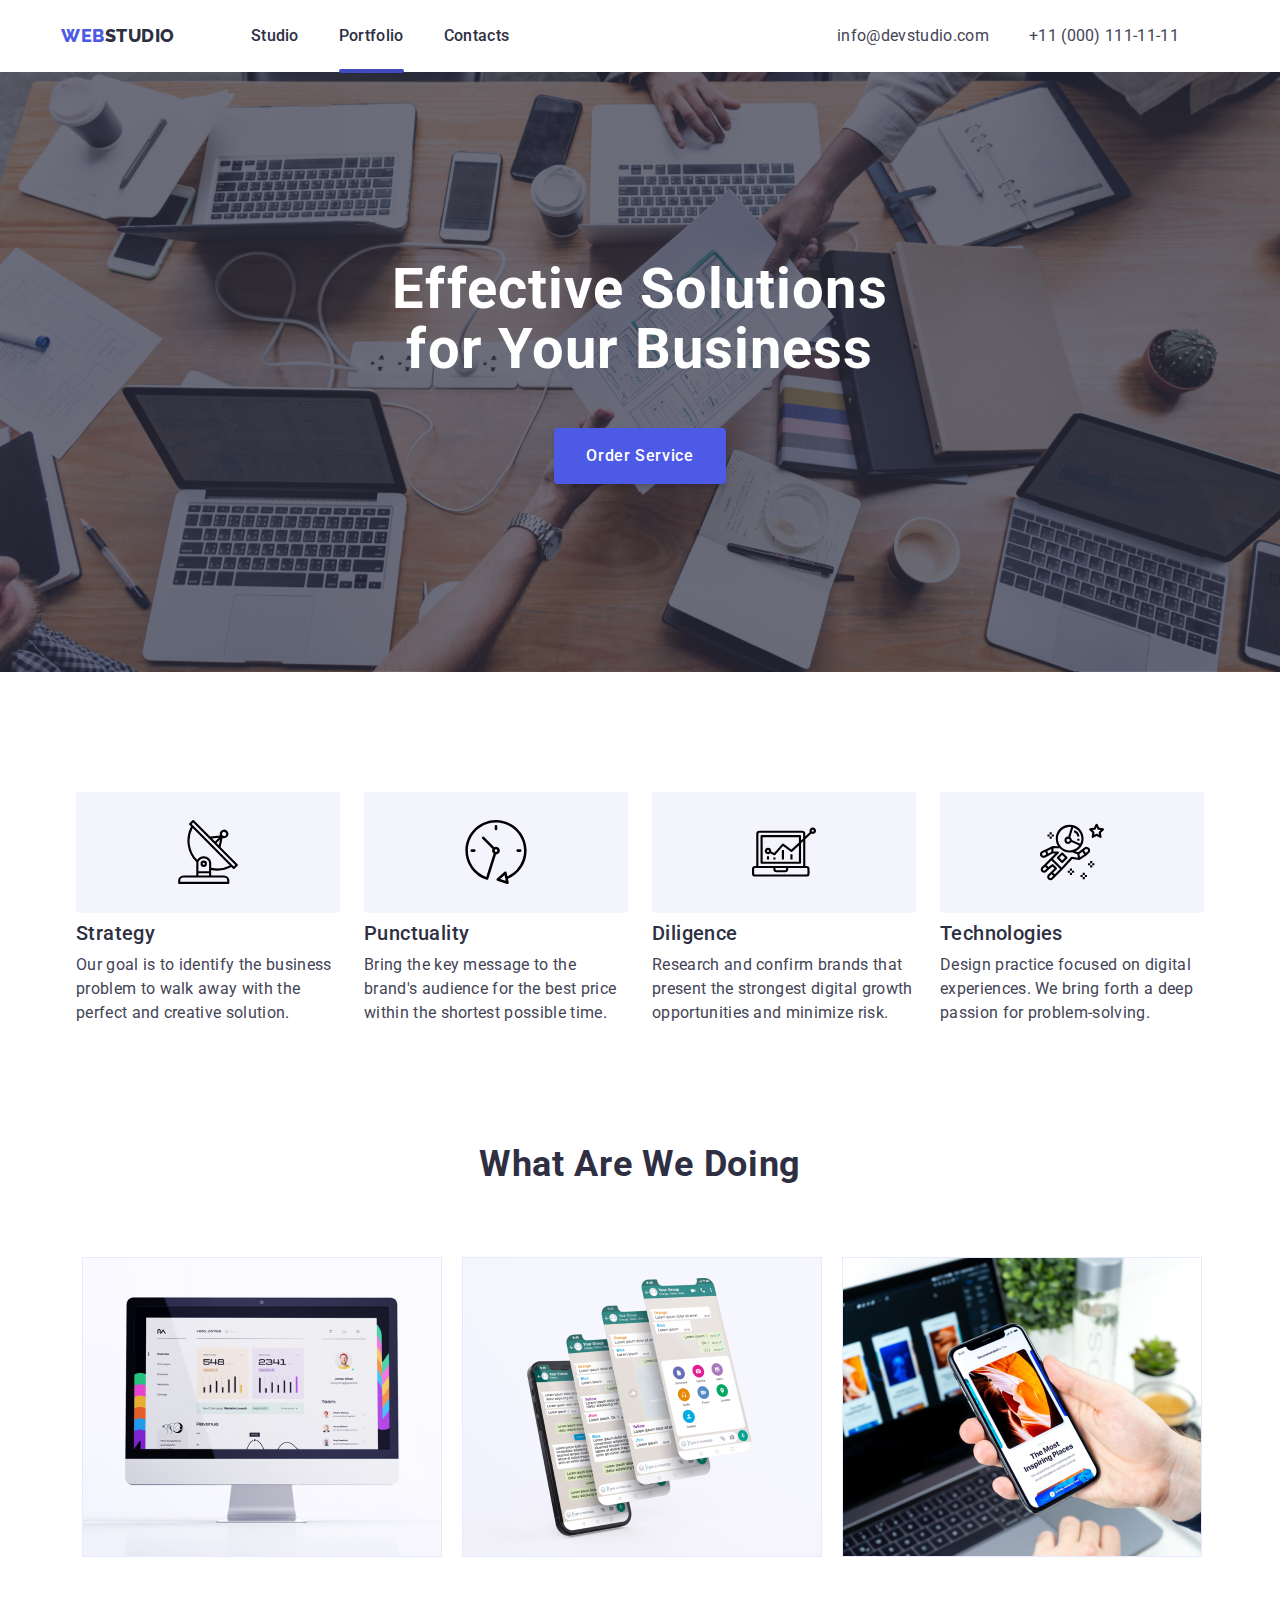
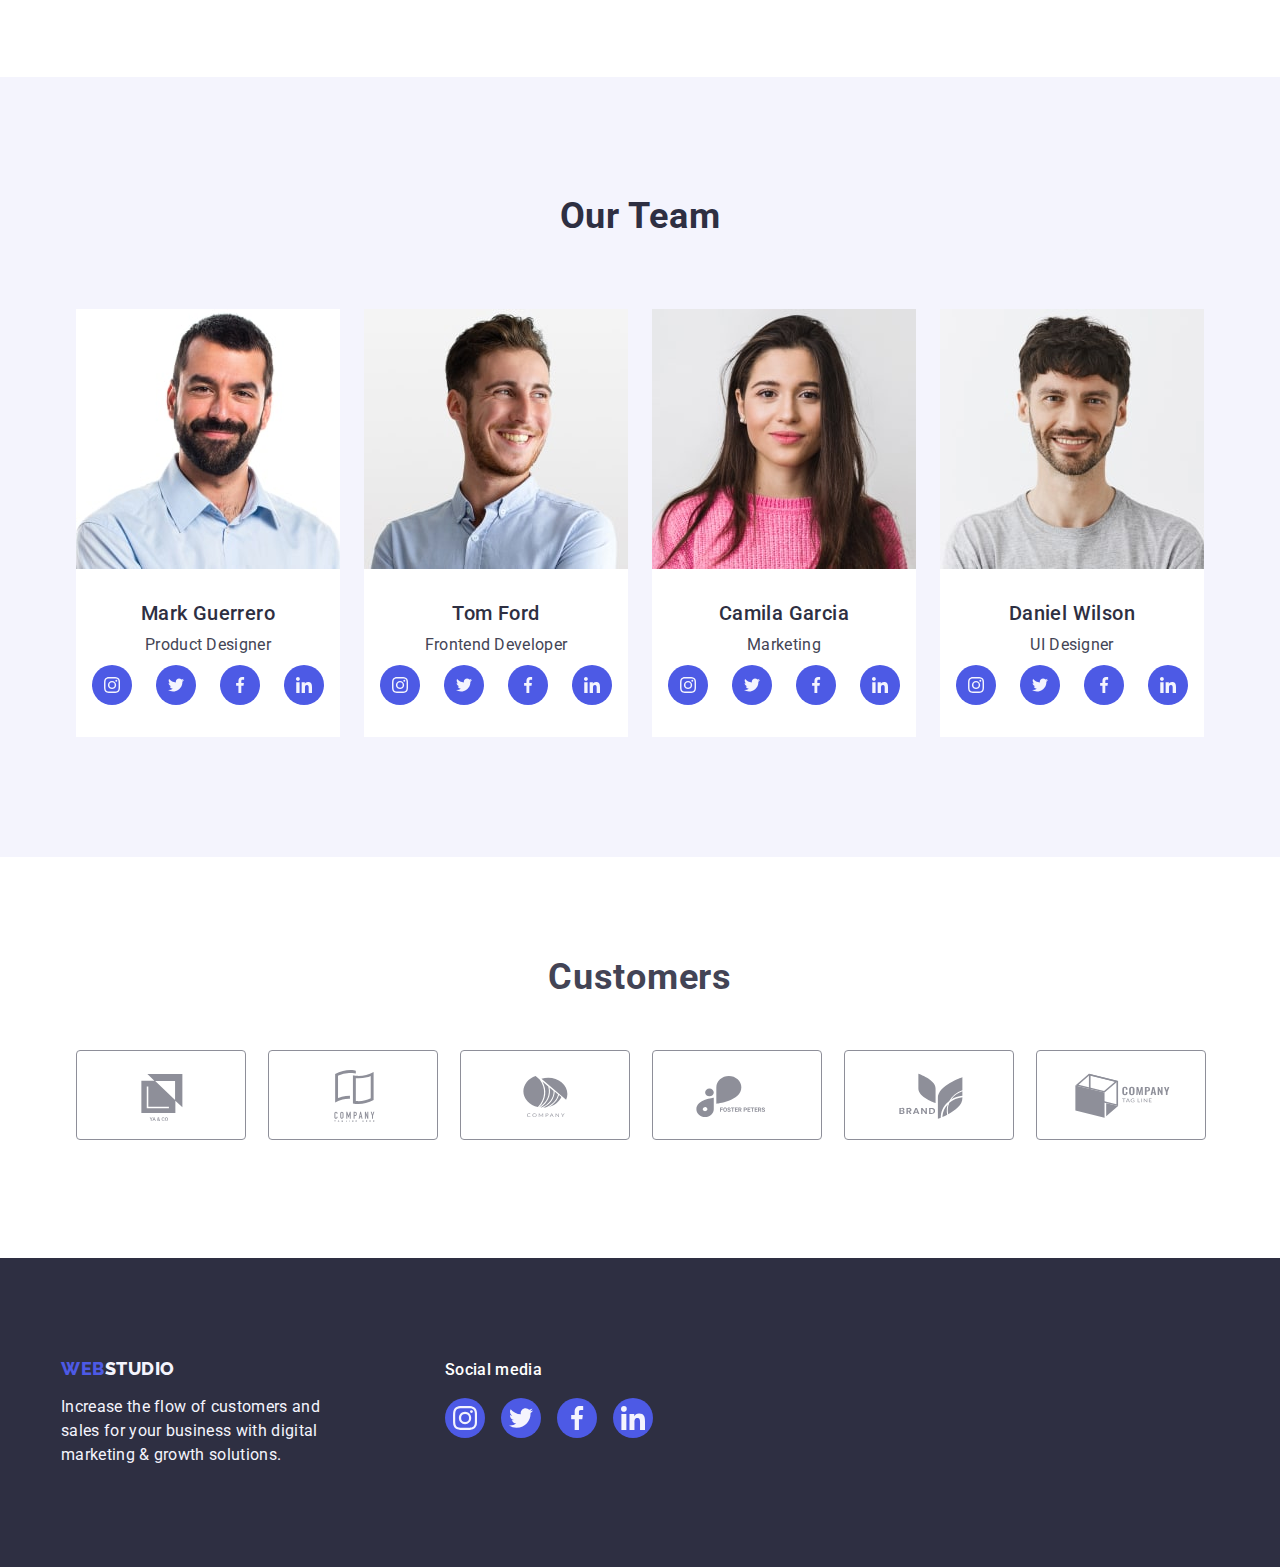
==== commit bb7cf3c0: "changes" ====
--- a/index.html
+++ b/index.html
@@ -78,7 +78,7 @@
             <!-- 1 element-->
             <li class="link-info-web link">
               <a href="" class="text-soc-link link">
-            <svg height="64" width="60">
+            <svg height="64" width="64">
               <use href="./images/header.svg#icon-antenna-1">
                  </use>
             </svg>
@@ -93,7 +93,7 @@
             <!-- 2 element-->
             <li class="link-info-web link">
               <a href="" class="text-soc-link link">
-              <svg  height="64" width="60">
+              <svg  height="64" width="64">
               <use href="./images/header.svg#icon-clock-1">
                  </use>
             </svg>
@@ -108,7 +108,7 @@
             <!-- 3 element-->
             <li class="link-info-web link">
               <a href="" class="text-soc-link link">
-              <svg  height="64" width="60">
+              <svg  height="64" width="64">
               <use href="./images/header.svg#icon-diagram-1">
                  </use>
             </svg>
@@ -123,7 +123,7 @@
             <!-- 4 element-->
             <li class="link-info-web link">
               <a href="" class="text-soc-link link">
-              <svg  height="64" width="60">
+              <svg  height="64" width="64">
               <use href="./images/header.svg#icon-astronaut-1">
                  </use>
             </svg>
@@ -189,10 +189,7 @@
               <div class="container-people">
                 <h3 class="people-web-team">Mark Guerrero</h3>
               <p class="title-webs-team">Product Designer</p>
-              </div>
-
-              <div class="soc-people-container">
-                <ul class="our-list list">
+              <ul class="our-list list">
                   <li class="our-soc-item " ><a class="our-soc-link link"  href="">
                     <svg width="16" height="16">
               <use href="./images/symbol-defs.svg#icon-instagram-2" ></use>
@@ -219,8 +216,6 @@
                   </a ></li>
                 </ul>
               </div>
-            </li>
-
             <!--period 2-->
             <li class="webst-link-team link">
               <img
@@ -232,9 +227,7 @@
               <div class="container-people" >
                  <h3 class="people-web-team">Tom Ford</h3>
               <p class="title-webs-team">Frontend Developer</p>
-              </div>
-               <div class="soc-people-container">
-                <ul class="our-list list">
+              <ul class="our-list list">
                   <li class="our-soc-item " ><a class="our-soc-link link"  href="">
                     <svg width="16" height="16">
               <use href="./images/symbol-defs.svg#icon-instagram-2" ></use>
@@ -261,9 +254,7 @@
                   </a ></li>
                 </ul>
               </div>
-             
-            </li>
-
+            
             <!--period 3-->
             <li class="webst-link-team link">
               <img
@@ -275,9 +266,7 @@
               <div  class="container-people" >
                 <h3 class="people-web-team">Camila Garcia</h3>
               <p class="title-webs-team">Marketing</p>
-              </div>
-                <div class="soc-people-container">
-                <ul class="our-list list">
+              <ul class="our-list list">
                   <li class="our-soc-item " ><a class="our-soc-link link"  href="">
                     <svg width="16" height="16">
               <use href="./images/symbol-defs.svg#icon-instagram-2" ></use>
@@ -304,8 +293,7 @@
                   </a ></li>
                 </ul>
               </div>
-            </li>
-
+              
             <!--period 4-->
             <li class="webst-link-team link">
               <img
@@ -317,9 +305,7 @@
               <div class='container-people' >
                 <h3 class="people-web-team">Daniel Wilson</h3>
               <p class="title-webs-team">UI Designer</p>
-              </div>
-                <div class="soc-people-container">
-                <ul class="our-list list">
+              <ul class="our-list list">
                   <li class="our-soc-item " ><a class="our-soc-link link"  href="">
                     <svg width="16" height="16">
               <use href="./images/symbol-defs.svg#icon-instagram-2" ></use>
@@ -347,14 +333,13 @@
                 </ul>
               </div>
               
-            </li>
           </ul>
         </div>
       </section>
 
       <section class="customer-section ">
         <h2 class="custor">Customers</h2>
-        <div class="custo-container" >
+        <div class="custo-container container" >
           <ul class="custo-list list">
            <li class="cust-soc-item"><a href="" class="cust-soc-link link">
              <svg width="104" height="56" class="custo-icon">
@@ -389,9 +374,9 @@
     <footer class="footer list">
        <div class="backdrop is-hidden" data-modal>
         <div class="modal" >
-          <button type="button" class="modal-close" data-modal-close><svg><use href="./images/close-black-18dp (2) 1 (1) (1).svg">
-          </use></svg></button>
-        </div>
+          <button type="button" class="modal-close" data-modal-close><svg  width="8" height="8"><use href="./images/krest.svg#icon-krest">
+          </use></svg ></button>
+        </div> 
       </div>
       <div class="  container-fotter">
         <div class="logo-parag">
--- a/css/styles.css
+++ b/css/styles.css
@@ -45,8 +45,7 @@
 
 .container {
   max-width: 1158px;
-  padding-left: 15px;
-  padding-right: 15px;
+
   margin: 0 auto;
   /* outline: 4px solid red; */
 }
@@ -57,6 +56,8 @@
 
 /**-------------------------HEADER Potfolio --------------------------*/
 .header {
+  box-shadow: 0px 2px 1px rgba(46, 47, 66, 0.08),
+    0px 1px 1px rgba(46, 47, 66, 0.16), 0px 1px 6px rgba(46, 47, 66, 0.08);
 }
 .header-logo {
   font-family: "Raleway", sans-serif;
@@ -75,11 +76,8 @@
   letter-spacing: 0.03em;
   text-transform: uppercase;
   color: #4d5ae5;
-
-  /* padding-left: 156px; */
 }
 .contact-web {
-  /* padding-right: 156px; */
 }
 .header-logo {
   margin-right: 76px;
@@ -112,8 +110,6 @@
   margin-left: auto;
   margin-right: auto;
   width: 1158px;
-  box-shadow: 0px 2px 1px rgba(46, 47, 66, 0.08),
-    0px 1px 1px rgba(46, 47, 66, 0.16), 0px 1px 6px rgba(46, 47, 66, 0.08);
 }
 .visit-list {
   display: flex;
@@ -157,8 +153,6 @@
   background-color: #404bbf;
 }
 
-.contactw-link {
-}
 .address-list {
   font-style: normal;
 }
@@ -166,6 +160,7 @@
   display: flex;
 }
 .contact-link {
+  margin-right: 40px;
 }
 
 .header-adress {
@@ -319,6 +314,8 @@
 
 /**------------Header Web-site--------------------*/
 .header-web {
+  box-shadow: 0px 2px 1px rgba(46, 47, 66, 0.08),
+    0px 1px 1px rgba(46, 47, 66, 0.16), 0px 1px 6px rgba(46, 47, 66, 0.08);
 }
 body {
   margin: 0%;
@@ -372,8 +369,8 @@
   margin-left: auto;
   margin-right: auto;
   width: 1158px;
-  box-shadow: 0px 2px 1px rgba(46, 47, 66, 0.08),
-    0px 1px 1px rgba(46, 47, 66, 0.16), 0px 1px 6px rgba(46, 47, 66, 0.08);
+  padding-left: 15px;
+  padding-right: 15px;
 }
 .visitw-list {
   display: flex;
@@ -407,6 +404,7 @@
 .visitw-list {
 }
 .contactw-link {
+  margin-right: 40px;
 }
 
 .contact-cont {
@@ -422,7 +420,6 @@
 }
 
 .header-adress {
-  margin-right: 40px;
 }
 
 .headerw-adress:is(:hover, :focus) {
@@ -493,6 +490,7 @@
 }
 .features-web-section {
   padding-top: 120px;
+  padding-bottom: 120px;
 }
 .text-web-features {
 }
@@ -503,7 +501,6 @@
   justify-content: center;
 }
 .link-info-web {
-  /* border: 2px solid #4d5ae5; */
 }
 .link-info-web {
 }
@@ -534,7 +531,6 @@
   gap: 24px;
 }
 .features {
-  padding-bottom: 120px;
 }
 .text-soc-item {
   width: 264px;
@@ -542,8 +538,8 @@
 }
 
 .text-soc-link {
-  width: 100%;
-  height: 100%;
+  width: 264px;
+  height: 121px;
   display: flex;
   align-items: center;
   justify-content: center;
@@ -555,7 +551,6 @@
 .about-webs-section {
 }
 .web-what-doing {
-  padding-top: 120px;
 }
 .what-index {
   width: min-content;
@@ -598,6 +593,7 @@
 
 .container-people {
   padding-top: 32px;
+  padding-bottom: 32px;
 }
 
 .webs-text-team {
@@ -645,6 +641,7 @@
   letter-spacing: 0.02em;
   color: #434455;
   text-align: center;
+  margin-bottom: 8px;
 }
 .customer-section {
 }
@@ -664,7 +661,7 @@
 .custo-list {
   display: flex;
   justify-content: center;
-  gap: 16px;
+  gap: 24px;
 }
 .cust-soc-item {
   width: 168px;
@@ -678,7 +675,7 @@
   justify-content: center;
   border: 1px solid #8e8f99;
   border-radius: 4px;
-  transition: transform var(--tra), border-radius var(--tra);
+  /* transition: transform var(--tra), border-radius var(--tra); */
 }
 
 .custo-icon {
@@ -713,7 +710,7 @@
   justify-content: center;
   background: #4d5ae5;
   border-radius: 50%;
-  transition: transform var(--tra), border-radius var(--tra);
+  /* transition: transform var(--tra), border-radius var(--tra); */
 }
 .our-soc-link:is(:hover, :focus) {
   background: #404bbf;
@@ -806,9 +803,14 @@
   transition: transform var(--tra), border-radius var(--tra);
 }
 
-.web-soc-link:is(:hover, :focus) {
+.web-soc-link:focus {
   background: #404bbf;
 }
+
+.web-soc-link:hover {
+  background: #31d0aa;
+}
+
 .backdrop {
   position: fixed;
   top: 0;
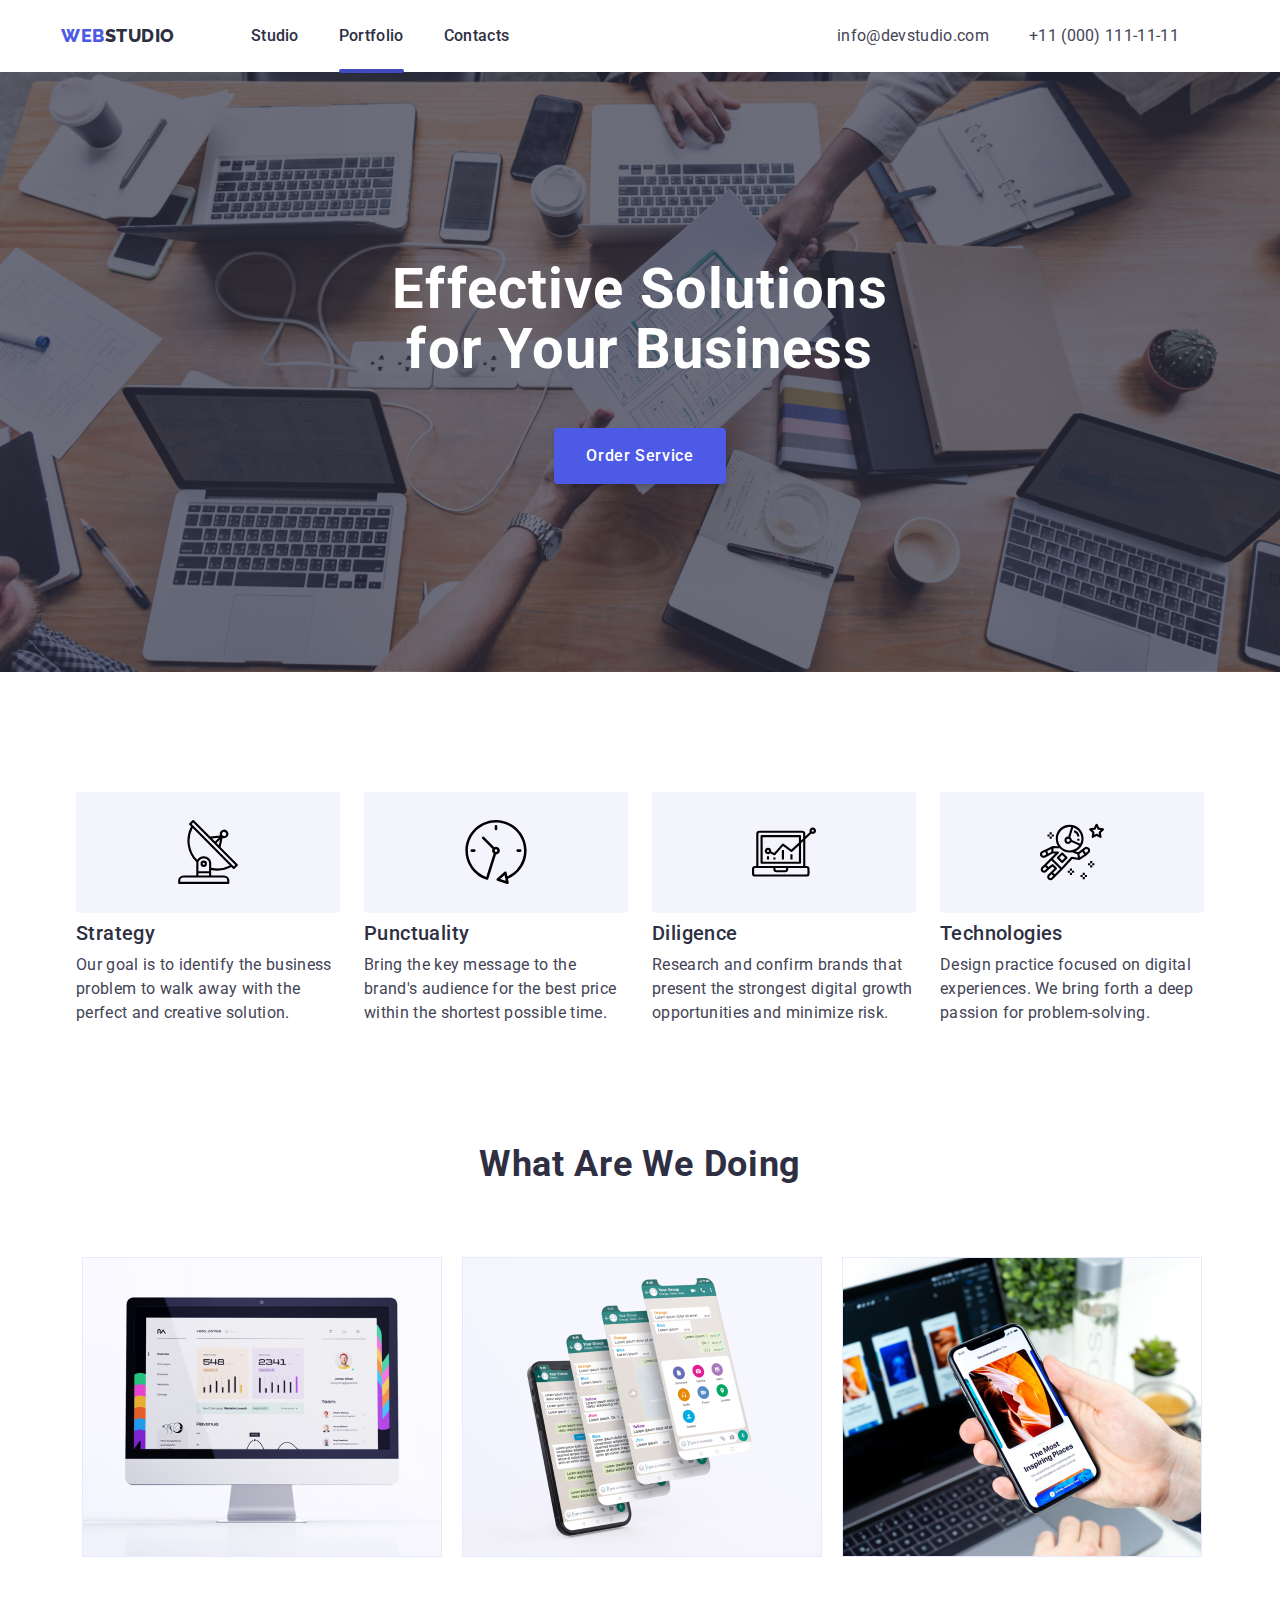
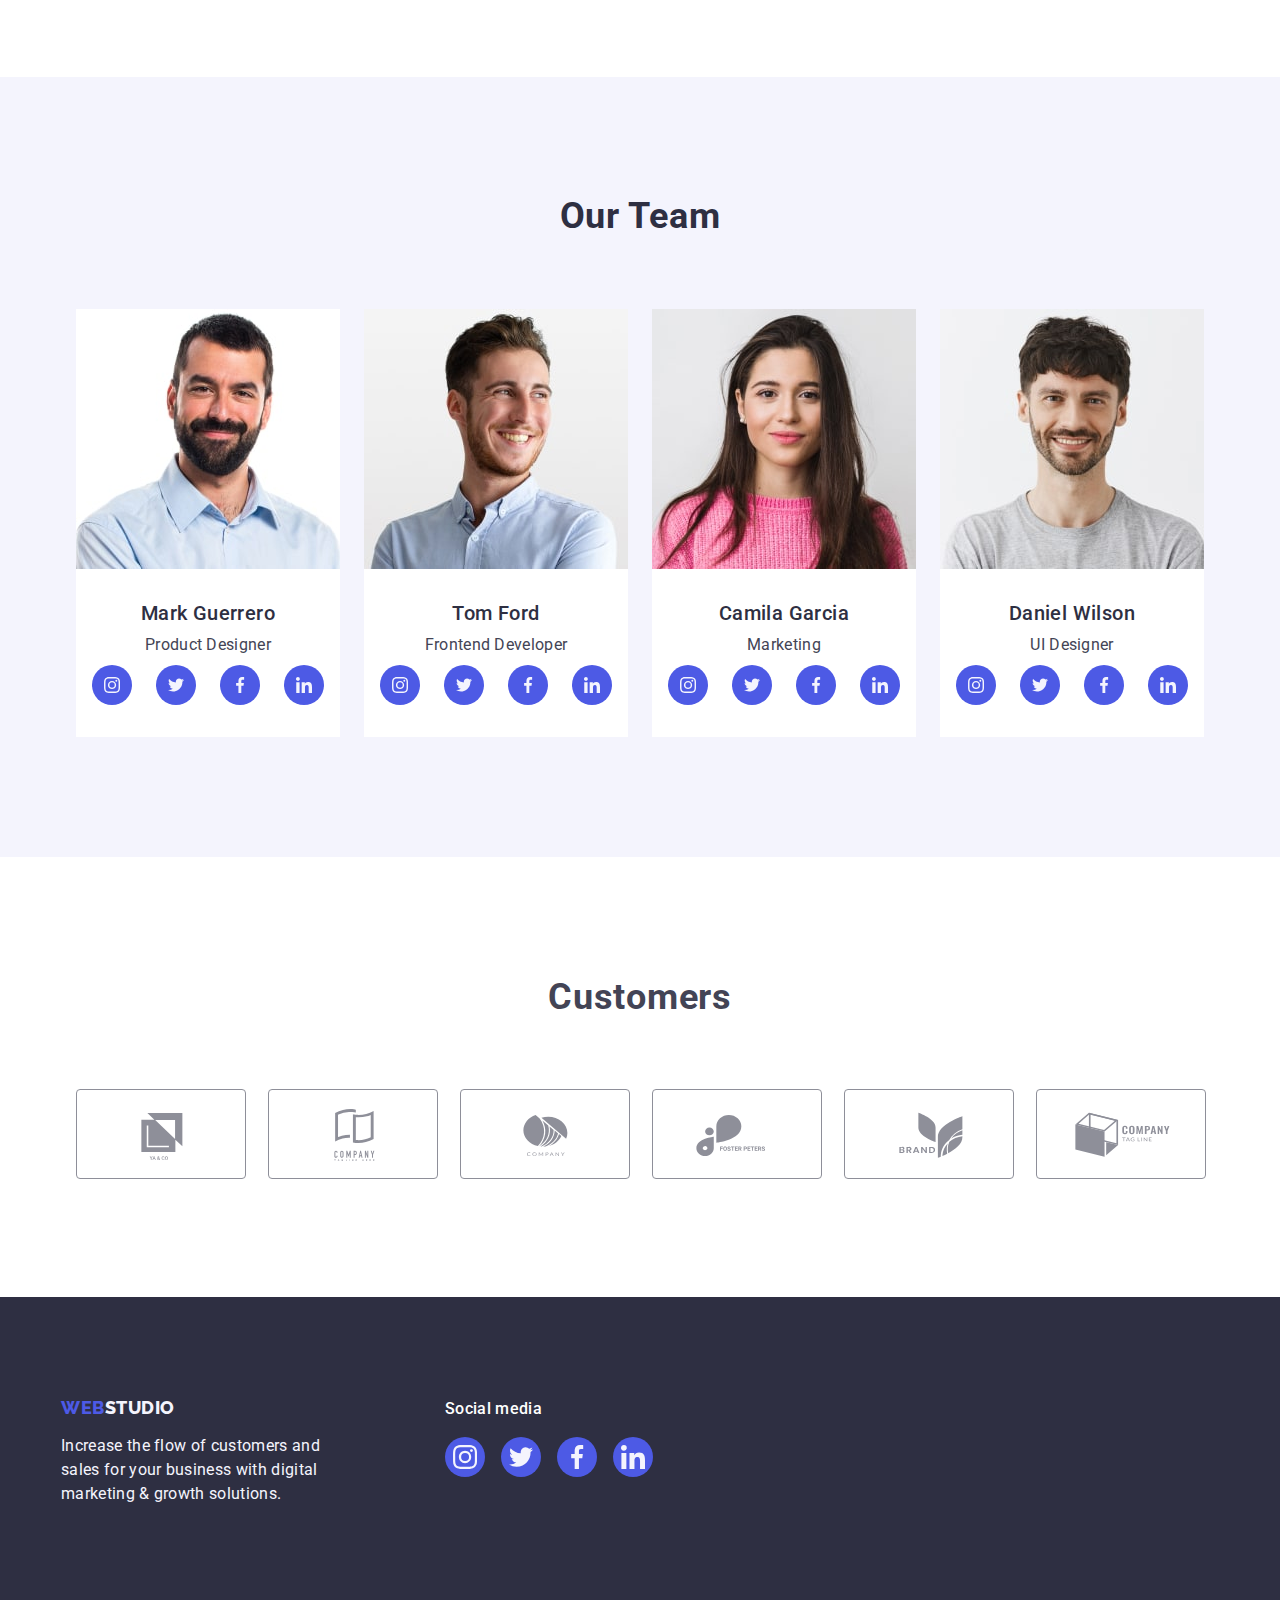
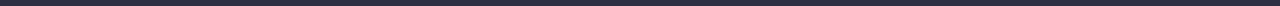
==== commit 86b83920: "line height" ====
--- a/index.html
+++ b/index.html
@@ -335,9 +335,9 @@
               
           </ul>
         </div>
-      </section>
-
-      <section class="customer-section ">
+       </section>
+
+       <section class="customer-section ">
         <h2 class="custor">Customers</h2>
         <div class="custo-container container" >
           <ul class="custo-list list">
--- a/css/styles.css
+++ b/css/styles.css
@@ -648,8 +648,9 @@
 .custor {
   font-weight: 700;
   font-size: 36px;
-  line-height: 1.11px;
+  line-height: 40px;
   text-align: center;
+  text-transform: capitalize;
   letter-spacing: 0.02em;
   padding-top: 120px;
   padding-bottom: 72px;
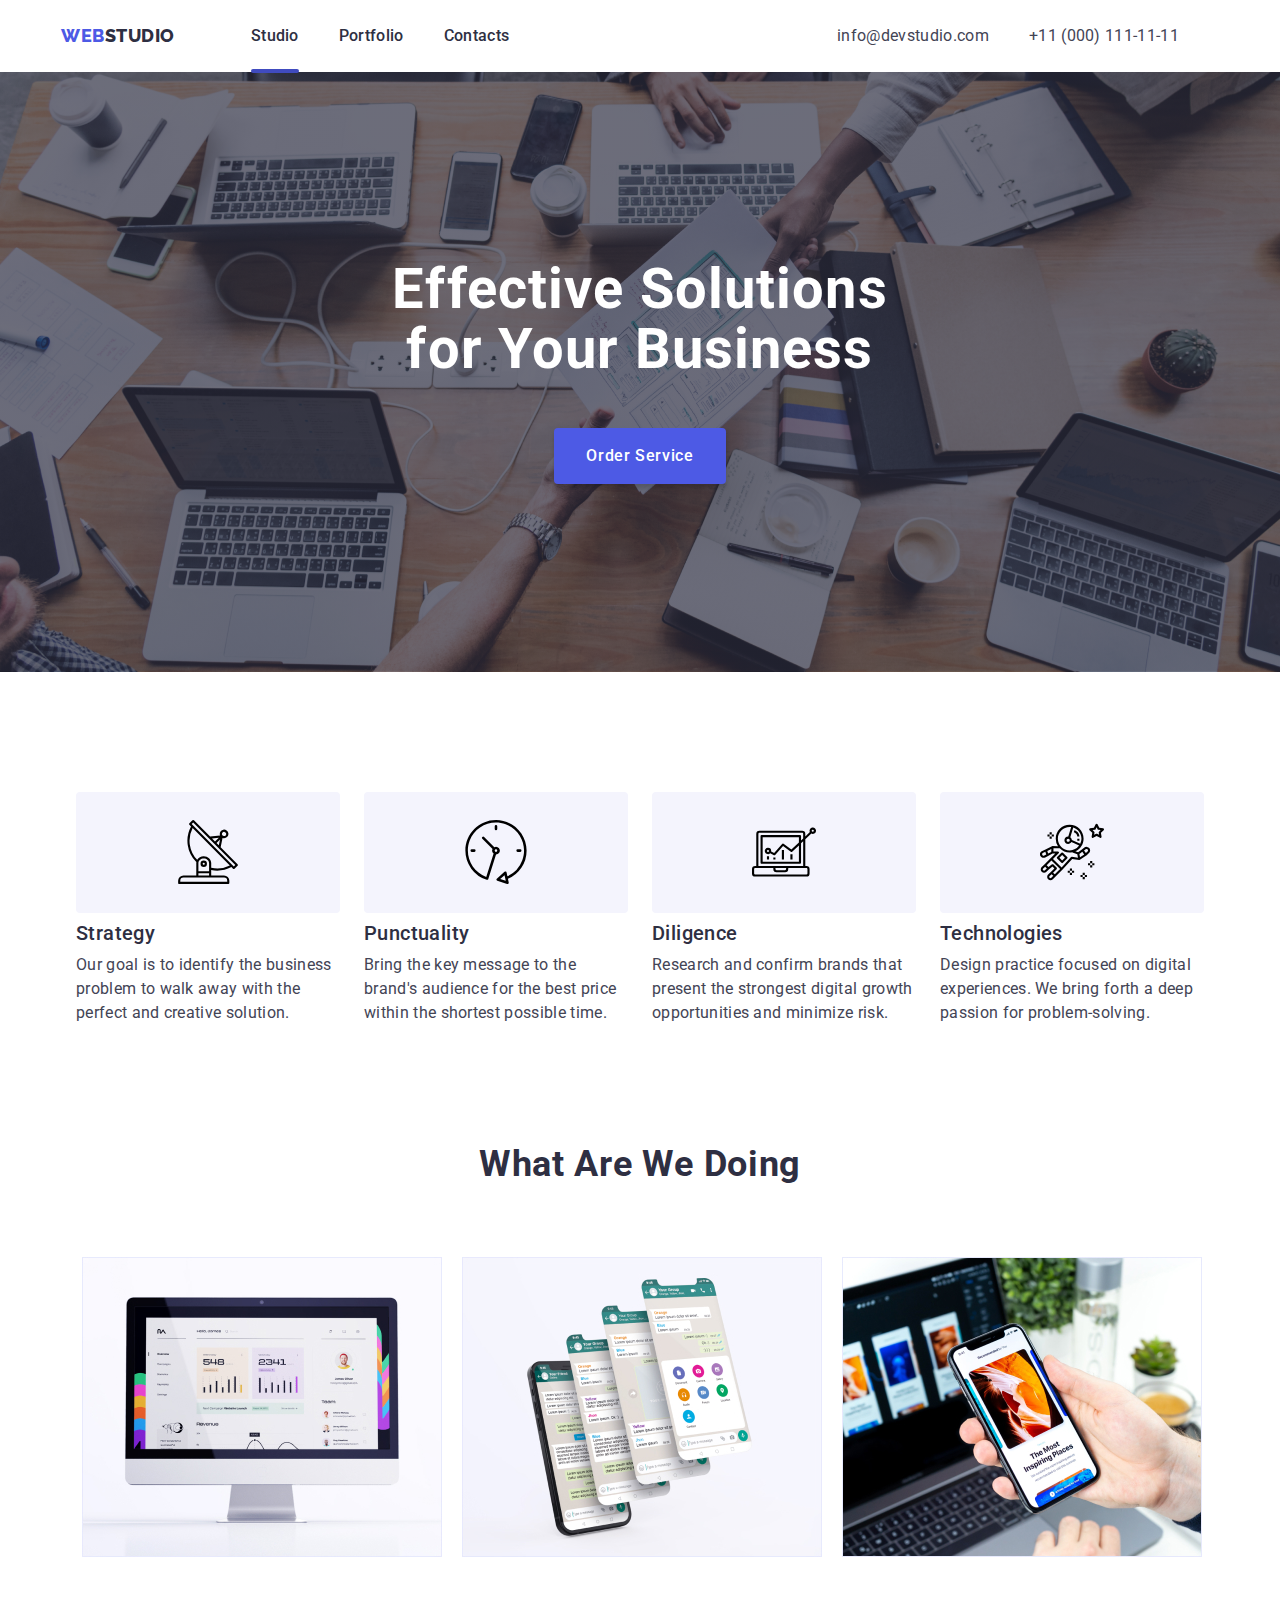
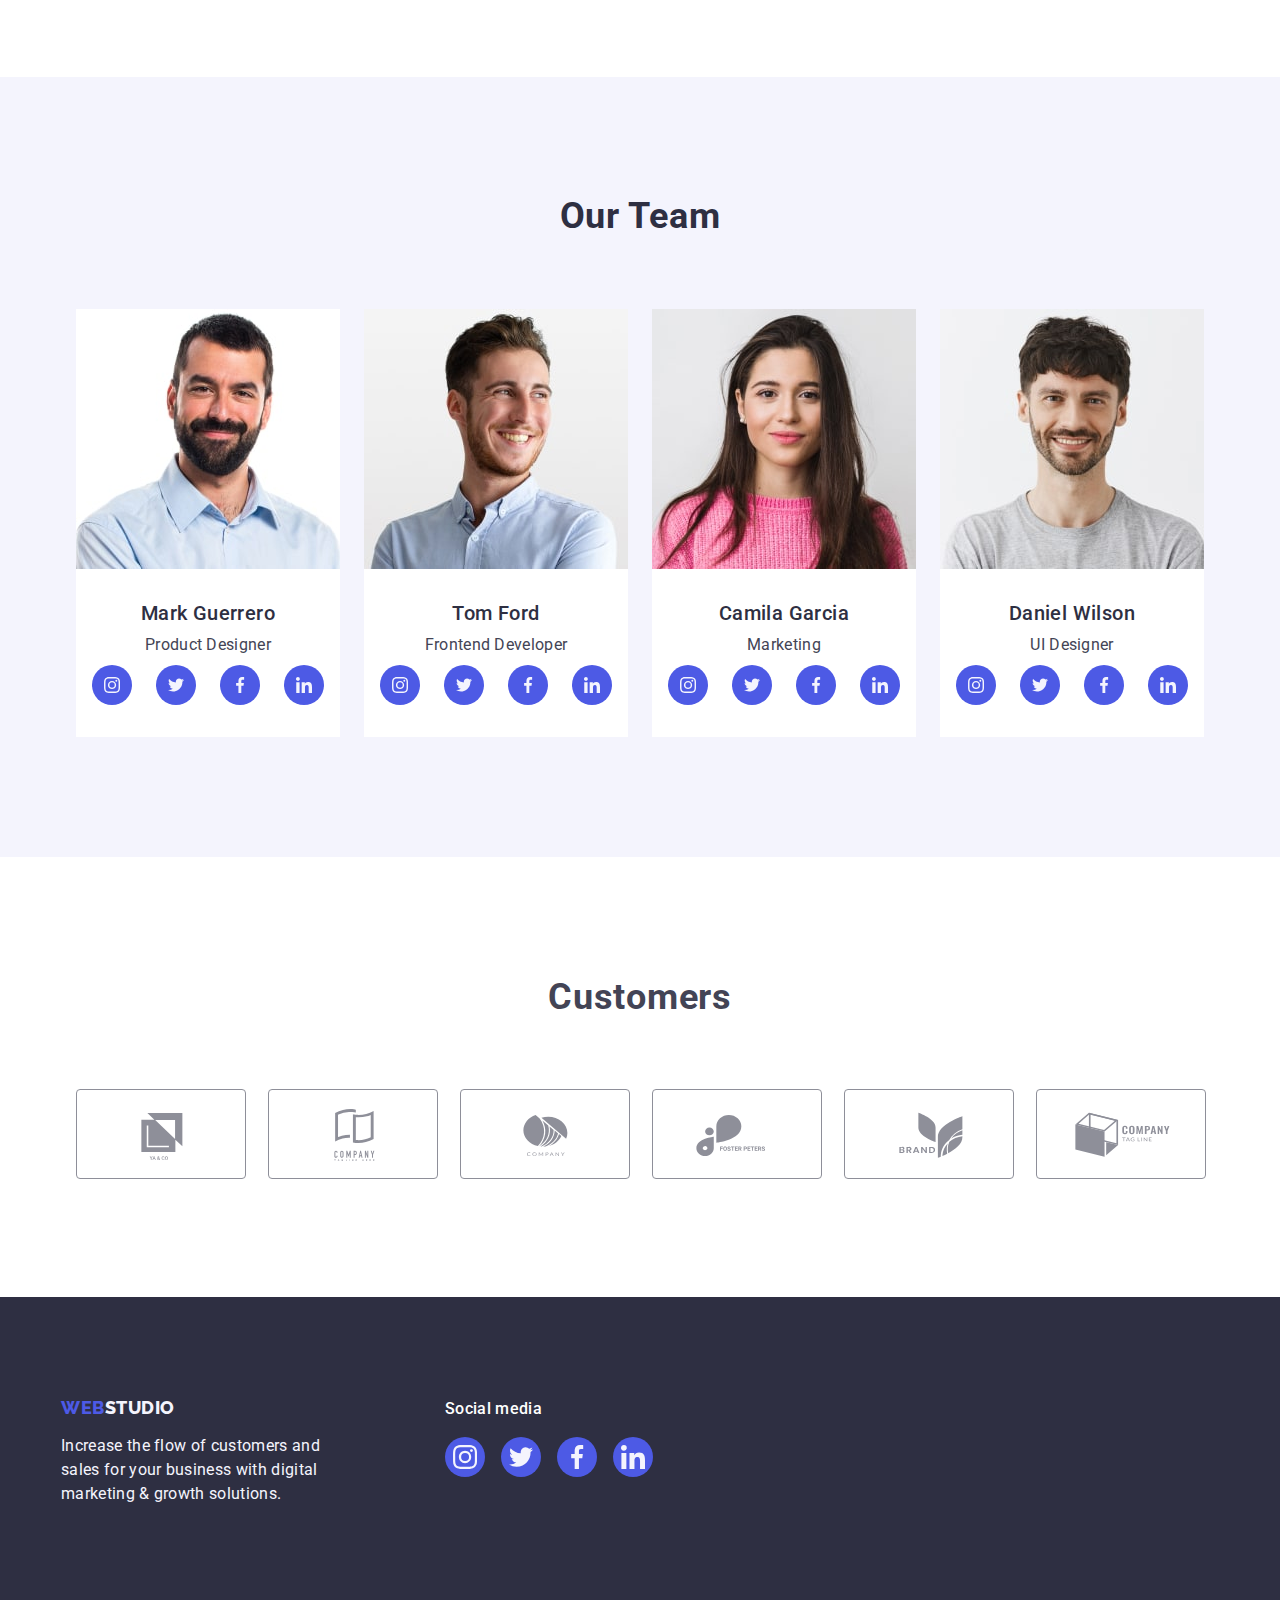
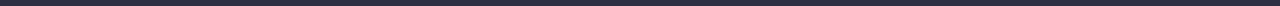
==== commit 5a24e34b: "bfb" ====
--- a/index.html
+++ b/index.html
@@ -6,17 +6,24 @@
     <meta name="viewport" content="width=device-width, initial-scale=1.0" />
     <title>WebStudio</title>
 
-   
     <link rel="preconnect" href="https://fonts.googleapis.com" />
     <link rel="preconnect" href="https://fonts.gstatic.com" crossorigin />
-        <link rel="stylesheet" href="node_modules/modern-normalize/modern-normalize.css">
+    <link
+      rel="stylesheet"
+      href="node_modules/modern-normalize/modern-normalize.css"
+    />
     <link
       href="https://fonts.googleapis.com/css2?family=Raleway:wght@800&family=Roboto:wght@400;500;700&display=swap"
       rel="stylesheet"
     />
-    <link rel="stylesheet" href="https://cdnjs.cloudflare.com/ajax/libs/modern-normalize/1.1.0/modern-normalize.min.css" integrity="sha512-wpPYUAdjBVSE4KJnH1VR1HeZfpl1ub8YT/NKx4PuQ5NmX2tKuGu6U/JRp5y+Y8XG2tV+wKQpNHVUX03MfMFn9Q==" crossorigin="anonymous" referrerpolicy="no-referrer" />
-     <link rel="stylesheet" href="./css/styles.css" />
-     
+    <link
+      rel="stylesheet"
+      href="https://cdnjs.cloudflare.com/ajax/libs/modern-normalize/1.1.0/modern-normalize.min.css"
+      integrity="sha512-wpPYUAdjBVSE4KJnH1VR1HeZfpl1ub8YT/NKx4PuQ5NmX2tKuGu6U/JRp5y+Y8XG2tV+wKQpNHVUX03MfMFn9Q=="
+      crossorigin="anonymous"
+      referrerpolicy="no-referrer"
+    />
+    <link rel="stylesheet" href="./css/styles.css" />
   </head>
 
   <body>
@@ -27,20 +34,20 @@
             >Web<span class="headerw-logo">Studio</span></a
           >
           <ul class="headerw-list list">
-            <li class="headerw-link link  ">
-              <a href="./index.html" class="headerw-text link">Studio</a>
-            </li>
-            <li class="headerw-link link ">
-              <a href="./portfolio.html" class="header-text link active">Portfolio</a>
-            </li>
-            <li class="headerw-link link ">
+            <li class="headerw-link link">
+              <a href="./index.html" class="header-text link active">Studio</a>
+            </li>
+            <li class="headerw-link link">
+              <a href="./portfolio.html" class="header-text link">Portfolio</a>
+            </li>
+            <li class="headerw-link link">
               <a href="" class="headerw-text link">Contacts</a>
             </li>
           </ul>
         </nav>
 
         <address class="headerw-address-list list">
-          <div class=" container contact-web">
+          <div class="container contact-web">
             <ul class="visitw-list list">
               <li class="contactw-link link">
                 <a href="mailto:info@devstudio.com" class="header-adress link"
@@ -65,7 +72,9 @@
           <h1 class="text-hero-web">
             Effective Solutions<br />for Your Business
           </h1>
-          <button type="button" class="btn-hero-web" data-modal-open>Order Service</button>
+          <button type="button" class="btn-hero-web" data-modal-open>
+            Order Service
+          </button>
         </div>
       </section>
 
@@ -73,16 +82,15 @@
       <section class="features-web-section">
         <div class="container features">
           <h2 hidden class="text-web-features list">features</h2>
-          
+
           <ul class="features-list-web list">
             <!-- 1 element-->
             <li class="link-info-web link">
               <a href="" class="text-soc-link link">
-            <svg height="64" width="64">
-              <use href="./images/header.svg#icon-antenna-1">
-                 </use>
-            </svg>
-          </a>
+                <svg height="64" width="64">
+                  <use href="./images/header.svg#icon-antenna-1"></use>
+                </svg>
+              </a>
               <h3 class="text-web-info">Strategy</h3>
               <p class="title-web-parag">
                 Our goal is to identify the business problem to walk away with
@@ -93,11 +101,10 @@
             <!-- 2 element-->
             <li class="link-info-web link">
               <a href="" class="text-soc-link link">
-              <svg  height="64" width="64">
-              <use href="./images/header.svg#icon-clock-1">
-                 </use>
-            </svg>
-          </a>
+                <svg height="64" width="64">
+                  <use href="./images/header.svg#icon-clock-1"></use>
+                </svg>
+              </a>
               <h3 class="text-web-info">Punctuality</h3>
               <p class="title-web-parag">
                 Bring the key message to the brand's audience for the best price
@@ -108,11 +115,10 @@
             <!-- 3 element-->
             <li class="link-info-web link">
               <a href="" class="text-soc-link link">
-              <svg  height="64" width="64">
-              <use href="./images/header.svg#icon-diagram-1">
-                 </use>
-            </svg>
-          </a>
+                <svg height="64" width="64">
+                  <use href="./images/header.svg#icon-diagram-1"></use>
+                </svg>
+              </a>
               <h3 class="text-web-info">Diligence</h3>
               <p class="title-web-parag">
                 Research and confirm brands that present the strongest digital
@@ -123,11 +129,10 @@
             <!-- 4 element-->
             <li class="link-info-web link">
               <a href="" class="text-soc-link link">
-              <svg  height="64" width="64">
-              <use href="./images/header.svg#icon-astronaut-1">
-                 </use>
-            </svg>
-          </a>
+                <svg height="64" width="64">
+                  <use href="./images/header.svg#icon-astronaut-1"></use>
+                </svg>
+              </a>
               <h3 class="text-web-info">Technologies</h3>
               <p class="title-web-parag">
                 Design practice focused on digital experiences. We bring forth a
@@ -139,7 +144,7 @@
       </section>
 
       <!-- section  what are we doing-->
-      <section class="web-what-doing ">
+      <section class="web-what-doing">
         <div class="container what-index">
           <h2 class="photo-doing-web">What are we doing</h2>
           <ul class="webs-photo-list list">
@@ -171,9 +176,9 @@
             </li>
           </ul>
         </div>
-
+      </section>
       <!-- section our team -->
-      <section class="about-webs-section ">
+      <section class="about-webs-section">
         <div class="container photo-team">
           <h2 class="webs-text-team">Our Team</h2>
 
@@ -188,74 +193,102 @@
               />
               <div class="container-people">
                 <h3 class="people-web-team">Mark Guerrero</h3>
-              <p class="title-webs-team">Product Designer</p>
-              <ul class="our-list list">
-                  <li class="our-soc-item " ><a class="our-soc-link link"  href="">
-                    <svg width="16" height="16">
-              <use href="./images/symbol-defs.svg#icon-instagram-2" ></use>
-            </svg>
-                  </a ></li>
-                  <li class="our-soc-item" ><a class="our-soc-link link"  href="">
-                     <svg width="16" height="16">
-              <use href="./images/symbol-defs.svg#icon-twitter-1" ></use>
-            </svg>
-                  </a ></li>
-                  <li class="our-soc-item" ><a class="our-soc-link link"  href="">
-                      <svg width="16" height="16">
-              <use href="./images/symbol-defs.svg#icon-facebook-1">
-
-              </use>
-          </svg>
-                  </a ></li>
-                  <li class="our-soc-item" ><a class="our-soc-link link"  href="">
-                    <svg width="16" height="16">
-              <use href="./images/symbol-defs.svg#icon-linkedin-1">
-
-              </use>
-          </svg>
-                  </a ></li>
+                <p class="title-webs-team">Product Designer</p>
+                <ul class="our-list list">
+                  <li class="our-soc-item">
+                    <a class="our-soc-link link" href="">
+                      <svg width="16" height="16">
+                        <use
+                          href="./images/symbol-defs.svg#icon-instagram-2"
+                        ></use>
+                      </svg>
+                    </a>
+                  </li>
+                  <li class="our-soc-item">
+                    <a class="our-soc-link link" href="">
+                      <svg width="16" height="16">
+                        <use
+                          href="./images/symbol-defs.svg#icon-twitter-1"
+                        ></use>
+                      </svg>
+                    </a>
+                  </li>
+                  <li class="our-soc-item">
+                    <a class="our-soc-link link" href="">
+                      <svg width="16" height="16">
+                        <use
+                          href="./images/symbol-defs.svg#icon-facebook-1"
+                        ></use>
+                      </svg>
+                    </a>
+                  </li>
+                  <li class="our-soc-item">
+                    <a class="our-soc-link link" href="">
+                      <svg width="16" height="16">
+                        <use
+                          href="./images/symbol-defs.svg#icon-linkedin-1"
+                        ></use>
+                      </svg>
+                    </a>
+                  </li>
                 </ul>
               </div>
-            <!--period 2-->
+              <!--period 2-->
+            </li>
+
             <li class="webst-link-team link">
               <img
                 class="img-web"
                 src="./images/teampict2.jpg"
                 alt="team"
                 width="264"
-              /> 
-              <div class="container-people" >
-                 <h3 class="people-web-team">Tom Ford</h3>
-              <p class="title-webs-team">Frontend Developer</p>
-              <ul class="our-list list">
-                  <li class="our-soc-item " ><a class="our-soc-link link"  href="">
-                    <svg width="16" height="16">
-              <use href="./images/symbol-defs.svg#icon-instagram-2" ></use>
-            </svg>
-                  </a ></li>
-                  <li class="our-soc-item" ><a class="our-soc-link link"  href="">
-                     <svg width="16" height="16">
-              <use href="./images/symbol-defs.svg#icon-twitter-1" ></use>
-            </svg>
-                  </a ></li>
-                  <li class="our-soc-item" ><a class="our-soc-link link"  href="">
-                      <svg width="16" height="16">
-              <use href="./images/symbol-defs.svg#icon-facebook-1">
-
-              </use>
-          </svg>
-                  </a ></li>
-                  <li class="our-soc-item" ><a class="our-soc-link link"  href="">
-                    <svg width="16" height="16">
-              <use href="./images/symbol-defs.svg#icon-linkedin-1">
-
-              </use>
-          </svg>
-                  </a ></li>
+              />
+              <div class="container-people">
+                <h3 class="people-web-team">Tom Ford</h3>
+                <p class="title-webs-team">Frontend Developer</p>
+                <ul class="our-list list">
+                  <li class="our-soc-item">
+                    <a class="our-soc-link link" href="">
+                      <svg width="16" height="16">
+                        <use
+                          href="./images/symbol-defs.svg#icon-instagram-2"
+                        ></use>
+                      </svg>
+                    </a>
+                  </li>
+                  <li class="our-soc-item">
+                    <a class="our-soc-link link" href="">
+                      <svg width="16" height="16">
+                        <use
+                          href="./images/symbol-defs.svg#icon-twitter-1"
+                        ></use>
+                      </svg>
+                    </a>
+                  </li>
+                  <li class="our-soc-item">
+                    <a class="our-soc-link link" href="">
+                      <svg width="16" height="16">
+                        <use
+                          href="./images/symbol-defs.svg#icon-facebook-1"
+                        ></use>
+                      </svg>
+                    </a>
+                  </li>
+                  <li class="our-soc-item">
+                    <a class="our-soc-link link" href="">
+                      <svg width="16" height="16">
+                        <use
+                          href="./images/symbol-defs.svg#icon-linkedin-1"
+                        ></use>
+                      </svg>
+                    </a>
+                  </li>
                 </ul>
               </div>
-            
-            <!--period 3-->
+
+              <!--period 3-->
+            </li>
+
             <li class="webst-link-team link">
               <img
                 class="img-web"
@@ -263,38 +296,52 @@
                 alt="team"
                 width="264"
               />
-              <div  class="container-people" >
+              <div class="container-people">
                 <h3 class="people-web-team">Camila Garcia</h3>
-              <p class="title-webs-team">Marketing</p>
-              <ul class="our-list list">
-                  <li class="our-soc-item " ><a class="our-soc-link link"  href="">
-                    <svg width="16" height="16">
-              <use href="./images/symbol-defs.svg#icon-instagram-2" ></use>
-            </svg>
-                  </a ></li>
-                  <li class="our-soc-item" ><a class="our-soc-link link"  href="">
-                     <svg width="16" height="16">
-              <use href="./images/symbol-defs.svg#icon-twitter-1" ></use>
-            </svg>
-                  </a ></li>
-                  <li class="our-soc-item" ><a class="our-soc-link link"  href="">
-                      <svg width="16" height="16">
-              <use href="./images/symbol-defs.svg#icon-facebook-1">
-
-              </use>
-          </svg>
-                  </a ></li>
-                  <li class="our-soc-item" ><a class="our-soc-link link"  href="">
-                    <svg width="16" height="16">
-              <use href="./images/symbol-defs.svg#icon-linkedin-1">
-
-              </use>
-          </svg>
-                  </a ></li>
+                <p class="title-webs-team">Marketing</p>
+                <ul class="our-list list">
+                  <li class="our-soc-item">
+                    <a class="our-soc-link link" href="">
+                      <svg width="16" height="16">
+                        <use
+                          href="./images/symbol-defs.svg#icon-instagram-2"
+                        ></use>
+                      </svg>
+                    </a>
+                  </li>
+                  <li class="our-soc-item">
+                    <a class="our-soc-link link" href="">
+                      <svg width="16" height="16">
+                        <use
+                          href="./images/symbol-defs.svg#icon-twitter-1"
+                        ></use>
+                      </svg>
+                    </a>
+                  </li>
+                  <li class="our-soc-item">
+                    <a class="our-soc-link link" href="">
+                      <svg width="16" height="16">
+                        <use
+                          href="./images/symbol-defs.svg#icon-facebook-1"
+                        ></use>
+                      </svg>
+                    </a>
+                  </li>
+                  <li class="our-soc-item">
+                    <a class="our-soc-link link" href="">
+                      <svg width="16" height="16">
+                        <use
+                          href="./images/symbol-defs.svg#icon-linkedin-1"
+                        ></use>
+                      </svg>
+                    </a>
+                  </li>
                 </ul>
               </div>
-              
-            <!--period 4-->
+
+              <!--period 4-->
+            </li>
+
             <li class="webst-link-team link">
               <img
                 class="img-web"
@@ -302,126 +349,159 @@
                 alt="team"
                 width="264"
               />
-              <div class='container-people' >
+              <div class="container-people">
                 <h3 class="people-web-team">Daniel Wilson</h3>
-              <p class="title-webs-team">UI Designer</p>
-              <ul class="our-list list">
-                  <li class="our-soc-item " ><a class="our-soc-link link"  href="">
-                    <svg width="16" height="16">
-              <use href="./images/symbol-defs.svg#icon-instagram-2" ></use>
-            </svg>
-                  </a ></li>
-                  <li class="our-soc-item" ><a class="our-soc-link link"  href="">
-                     <svg width="16" height="16">
-              <use href="./images/symbol-defs.svg#icon-twitter-1" ></use>
-            </svg>
-                  </a ></li>
-                  <li class="our-soc-item" ><a class="our-soc-link link"  href="">
-                      <svg width="16" height="16">
-              <use href="./images/symbol-defs.svg#icon-facebook-1">
-
-              </use>
-          </svg>
-                  </a ></li>
-                  <li class="our-soc-item" ><a class="our-soc-link link"  href="">
-                    <svg width="16" height="16">
-              <use href="./images/symbol-defs.svg#icon-linkedin-1">
-
-              </use>
-          </svg>
-                  </a ></li>
+                <p class="title-webs-team">UI Designer</p>
+                <ul class="our-list list">
+                  <li class="our-soc-item">
+                    <a class="our-soc-link link" href="">
+                      <svg width="16" height="16">
+                        <use
+                          href="./images/symbol-defs.svg#icon-instagram-2"
+                        ></use>
+                      </svg>
+                    </a>
+                  </li>
+                  <li class="our-soc-item">
+                    <a class="our-soc-link link" href="">
+                      <svg width="16" height="16">
+                        <use
+                          href="./images/symbol-defs.svg#icon-twitter-1"
+                        ></use>
+                      </svg>
+                    </a>
+                  </li>
+                  <li class="our-soc-item">
+                    <a class="our-soc-link link" href="">
+                      <svg width="16" height="16">
+                        <use
+                          href="./images/symbol-defs.svg#icon-facebook-1"
+                        ></use>
+                      </svg>
+                    </a>
+                  </li>
+                  <li class="our-soc-item">
+                    <a class="our-soc-link link" href="">
+                      <svg width="16" height="16">
+                        <use
+                          href="./images/symbol-defs.svg#icon-linkedin-1"
+                        ></use>
+                      </svg>
+                    </a>
+                  </li>
                 </ul>
               </div>
-              
+            </li>
           </ul>
         </div>
-       </section>
-
-       <section class="customer-section ">
+      </section>
+
+      <section class="customer-section">
         <h2 class="custor">Customers</h2>
-        <div class="custo-container container" >
+        <div class="custo-container container">
           <ul class="custo-list list">
-           <li class="cust-soc-item"><a href="" class="cust-soc-link link">
-             <svg width="104" height="56" class="custo-icon">
-              <use href="./images/customer.svg#icon-Logo-6" ></use>
-            </svg>
-           </a></li>
-          <li class="cust-soc-item"><a href="" class="cust-soc-link link">
-           <svg width="104" height="56" class="custo-icon">
-              <use href="./images/customer.svg#icon-Logo-1" ></use>
-            </svg></a></li>
-          <li class="cust-soc-item"><a href="" class="cust-soc-link link">
-           <svg width="104" height="56" class="custo-icon">
-              <use href="./images/customer.svg#icon-Logo-2" ></use>
-            </svg></a></li>
-         <li class="cust-soc-item"><a href="" class="cust-soc-link link">
-         <svg width="104" height="56" class="custo-icon">
-              <use href="./images/customer.svg#icon-Logo-3" ></use>
-            </svg></a></li>
-          <li class="cust-soc-item"><a href="" class="cust-soc-link link">
-           <svg width="104" height="56" class="custo-icon">
-              <use href="./images/customer.svg#icon-Logo-4" ></use>
-            </svg></a></li>
-          <li class="cust-soc-item"><a href="" class="cust-soc-link link">
-           <svg width="104" height="56" class="custo-icon">
-              <use href="./images/customer.svg#icon-Logo-5" ></use>
-            </svg></a></li>
+            <li class="cust-soc-item">
+              <a href="" class="cust-soc-link link">
+                <svg width="104" height="56" class="custo-icon">
+                  <use href="./images/customer.svg#icon-Logo-6"></use>
+                </svg>
+              </a>
+            </li>
+            <li class="cust-soc-item">
+              <a href="" class="cust-soc-link link">
+                <svg width="104" height="56" class="custo-icon">
+                  <use href="./images/customer.svg#icon-Logo-1"></use></svg
+              ></a>
+            </li>
+            <li class="cust-soc-item">
+              <a href="" class="cust-soc-link link">
+                <svg width="104" height="56" class="custo-icon">
+                  <use href="./images/customer.svg#icon-Logo-2"></use></svg
+              ></a>
+            </li>
+            <li class="cust-soc-item">
+              <a href="" class="cust-soc-link link">
+                <svg width="104" height="56" class="custo-icon">
+                  <use href="./images/customer.svg#icon-Logo-3"></use></svg
+              ></a>
+            </li>
+            <li class="cust-soc-item">
+              <a href="" class="cust-soc-link link">
+                <svg width="104" height="56" class="custo-icon">
+                  <use href="./images/customer.svg#icon-Logo-4"></use></svg
+              ></a>
+            </li>
+            <li class="cust-soc-item">
+              <a href="" class="cust-soc-link link">
+                <svg width="104" height="56" class="custo-icon">
+                  <use href="./images/customer.svg#icon-Logo-5"></use></svg
+              ></a>
+            </li>
           </ul>
         </div>
       </section>
-
     </main>
     <footer class="footer list">
-       <div class="backdrop is-hidden" data-modal>
-        <div class="modal" >
-          <button type="button" class="modal-close" data-modal-close><svg  width="8" height="8"><use href="./images/krest.svg#icon-krest">
-          </use></svg ></button>
-        </div> 
+      <div class="backdrop is-hidden" data-modal>
+        <div class="modal">
+          <button type="button" class="modal-close" data-modal-close>
+            <svg width="8" height="8">
+              <use
+                href="./images/krest.svg#icon-krest"
+                class="icon-close"
+              ></use>
+            </svg>
+          </button>
+        </div>
       </div>
-      <div class="  container-fotter">
+      <div class="container-fotter">
         <div class="logo-parag">
-           <a class="footer-logo-web link" href="portfolio.html"
-          >Web <span class="footer-logo link">Studio</span></a
-        >
-        <p class="footer-title link">
-          Increase the flow of customers and sales for your business with
-          digital marketing & growth solutions.
-        </p>
-        </div>
-          <div class="cosial-container">
+          <a class="footer-logo-web link" href="portfolio.html"
+            >Web <span class="footer-logo link">Studio</span></a
+          >
+          <p class="footer-title link">
+            Increase the flow of customers and sales for your business with
+            digital marketing & growth solutions.
+          </p>
+        </div>
+        <div class="cosial-container">
           <p class="soc-med-parag">Social media</p>
-        <ul class="web-soc-list list">
-          <li class="web-soc-item"><a href="" class="web-soc-link link">
-            <svg width="24" height="24">
-              <use href="./images/symbol-defs.svg#icon-instagram-2" class="wed-sosial-icon"></use>
-            </svg>
-          </a></li>
-          <li class="web-soc-item"><a href="" class="web-soc-link link">
-            <svg width="24" height="24">
-              <use href="./images/symbol-defs.svg#icon-twitter-1">
-
-              </use>
-          </svg>
-          </a></li>
-          <li class="web-soc-item"><a href="" class="web-soc-link link">
-             <svg width="24" height="24">
-              <use href="./images/symbol-defs.svg#icon-facebook-1">
-
-              </use>
-          </svg>
-          </a></li>
-          <li class="web-soc-item"><a href="" class="web-soc-link link">
-             <svg width="24" height="24">
-              <use href="./images/symbol-defs.svg#icon-linkedin-1">
-
-              </use>
-          </svg>
-          </a></li>
-        </ul>
+          <ul class="web-soc-list list">
+            <li class="web-soc-item">
+              <a href="" class="web-soc-link link">
+                <svg width="24" height="24">
+                  <use
+                    href="./images/symbol-defs.svg#icon-instagram-2"
+                    class="wed-sosial-icon"
+                  ></use>
+                </svg>
+              </a>
+            </li>
+            <li class="web-soc-item">
+              <a href="" class="web-soc-link link">
+                <svg width="24" height="24">
+                  <use href="./images/symbol-defs.svg#icon-twitter-1"></use>
+                </svg>
+              </a>
+            </li>
+            <li class="web-soc-item">
+              <a href="" class="web-soc-link link">
+                <svg width="24" height="24">
+                  <use href="./images/symbol-defs.svg#icon-facebook-1"></use>
+                </svg>
+              </a>
+            </li>
+            <li class="web-soc-item">
+              <a href="" class="web-soc-link link">
+                <svg width="24" height="24">
+                  <use href="./images/symbol-defs.svg#icon-linkedin-1"></use>
+                </svg>
+              </a>
+            </li>
+          </ul>
         </div>
       </div>
- 
     </footer>
-     <script src="./js/modal.js"></script>
+    <script src="./js/modal.js"></script>
   </body>
 </html>
--- a/css/styles.css
+++ b/css/styles.css
@@ -224,7 +224,10 @@
   flex-grow: 0;
   border: 1px solid #e7e9fc;
   border-radius: 4px;
-  transition: transform var(--tra), border-radius var(--tra);
+  /* transition: transform var(--tra), border-radius var(--tra); */
+  transition-timing-function: linear, cubic-bezier(0.4, 0, 0.2, 1);
+  transition-duration: 250ms;
+  transition-property: transform, border-radius;
 }
 .button {
 }
@@ -676,7 +679,7 @@
   justify-content: center;
   border: 1px solid #8e8f99;
   border-radius: 4px;
-  /* transition: transform var(--tra), border-radius var(--tra); */
+  transition: transform var(--tra), border-radius var(--tra);
 }
 
 .custo-icon {
@@ -711,7 +714,7 @@
   justify-content: center;
   background: #4d5ae5;
   border-radius: 50%;
-  /* transition: transform var(--tra), border-radius var(--tra); */
+  transition: transform var(--tra), border-radius var(--tra);
 }
 .our-soc-link:is(:hover, :focus) {
   background: #404bbf;
@@ -845,8 +848,20 @@
   background: #e7e9fc;
   border: 1px solid rgba(0, 0, 0, 0.1);
   border-radius: 50%;
+  color: #2e2f42;
   width: 24px;
   height: 24px;
+}
+.modal-close:is(:hover, :focus) {
+  background-color: #404bbf;
+}
+
+.icon-close {
+  fill: #2e2f42;
+}
+
+.modal-close:is(:hover, :focus) .icon-close {
+  fill: #ffffff;
 }
 .is-hidden {
   opacity: 0;
